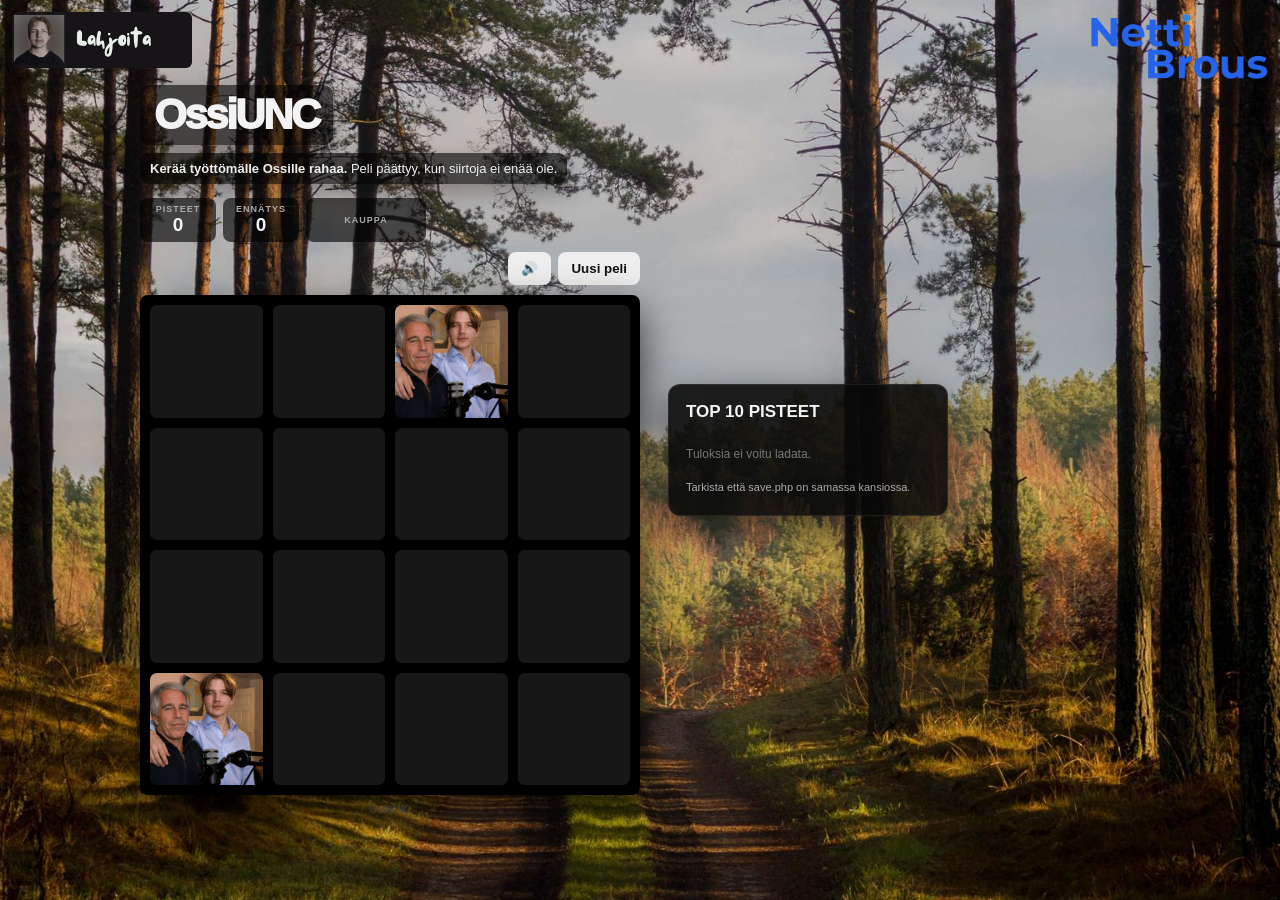
==== index.html @ aa1089e6 "Add files via upload" ====
<!doctype html>
<html lang="fi">
<head>
<meta charset="utf-8">
<meta name="viewport" content="width=device-width,initial-scale=1,viewport-fit=cover">
<title>OssiUNC</title>
<style>
:root{--text:#f3f3f3;--muted:#a6a6aa}
*{box-sizing:border-box}
html,body{margin:0;min-height:100%;font-family:Arial,Helvetica,sans-serif;color:var(--text)}
body{min-height:100vh;background:#090909 url("./tausta.png") center/cover fixed no-repeat}
.page{min-height:100vh;display:flex;align-items:center;justify-content:center;padding:28px}
.layout{width:min(1000px,100%);display:grid;grid-template-columns:minmax(0,500px) 280px;gap:28px;align-items:center}
.title-box,.desc-box{display:inline-block;background:rgba(0,0,0,.62);border-radius:9px;box-shadow:0 8px 25px #0005}
.title-box{padding:9px 14px;margin-bottom:8px} h1{font-size:42px;line-height:1;margin:0;font-weight:950;letter-spacing:-2.5px}
.desc-box{padding:7px 10px;margin-bottom:14px}.desc{margin:0;color:#eee;font-size:13px;line-height:1.35}
.bar{display:flex;justify-content:flex-end;margin-bottom:10px}.bar button{min-width:42px}
button{border:0;border-radius:8px;background:#eee;color:#111;padding:9px 13px;font-weight:800;cursor:pointer}button:active{transform:scale(.97)}
.board{width:100%;aspect-ratio:1;background:#000;padding:10px;border-radius:8px;display:grid;grid-template-columns:repeat(4,1fr);gap:10px;position:relative;touch-action:none;user-select:none;box-shadow:0 16px 40px #000b}
.cell{background:#171717;border-radius:7px}.tile{position:absolute;border-radius:7px;overflow:hidden;box-shadow:0 4px 10px #0009;animation:pop .12s ease-out}.tile img{width:100%;height:100%;display:block;object-fit:cover}
@keyframes pop{from{opacity:0;transform:scale(.78)}to{opacity:1;transform:scale(1)}}
.scores{display:flex;gap:7px;margin-bottom:10px}.score{min-width:76px;padding:6px 9px;text-align:center;border-radius:8px;background:rgba(0,0,0,.62)}.score small{display:block;font-size:9px;color:#aaa;letter-spacing:1px;font-weight:800}.score b{font-size:19px}
button.score{border:0;cursor:pointer;font-family:inherit;min-width:120px}
button.score:active{transform:scale(.97)}
.leaderboard{background:rgba(8,8,9,.88);border:1px solid #ffffff16;border-radius:12px;padding:17px;box-shadow:0 15px 40px #0009}.leaderboard h2{font-size:17px;margin:0 0 13px}
.rank{display:grid;grid-template-columns:25px 1fr auto;gap:8px;padding:9px 0;border-bottom:1px solid #ffffff08}.rank:last-child{border:0}.num{color:#777;font-weight:800}.name{overflow:hidden;text-overflow:ellipsis;white-space:nowrap}.pts{font-weight:800}.empty{color:#777;font-size:12px;padding:12px 0}.status{min-height:17px;color:#aaa;font-size:11px;margin-top:8px}
.overlay{position:absolute;inset:0;z-index:10;display:none;align-items:center;justify-content:center;flex-direction:column;text-align:center;background:#090909ed;border-radius:8px;padding:22px}.overlay.show{display:flex}.overlay h2{font-size:32px;margin:0 0 7px}.overlay p{color:#aaa;margin:0 0 14px;font-size:13px}.name-row{display:flex;gap:7px;width:min(300px,100%)}.name-row input{min-width:0;flex:1;border:0;border-radius:8px;padding:10px 11px;background:#242424;color:#fff;outline:none}.modal-actions{display:flex;gap:7px;margin-top:9px}.modal-actions button.secondary{background:#2b2b2b;color:#eee}.footer{color:#666;font-size:10px;text-align:center;margin-top:9px}
.close-btn{position:absolute;top:10px;right:10px;width:28px;height:28px;padding:0;border-radius:50%;background:#2b2b2b;color:#eee;font-size:14px;line-height:1}
.shop-items{display:flex;flex-direction:column;gap:10px;width:min(320px,100%)}
.shop-item{display:flex;justify-content:space-between;align-items:center;gap:10px;background:#1c1c1c;border-radius:8px;padding:10px 12px;text-align:left}
.shop-item-title{font-weight:800;font-size:14px}
.shop-item-desc{color:#999;font-size:11px;margin-top:2px}
.buy-btn{background:#eee;color:#111;border-radius:8px;padding:8px 12px;font-weight:800;white-space:nowrap;flex-shrink:0}
.buy-btn:disabled{opacity:.45;cursor:not-allowed}

.ad{position:fixed;top:12px;right:12px;width:180px;z-index:9999;display:block}
.ad img{width:100%;height:auto;display:block;border-radius:6px;cursor:pointer}
@media(max-width:600px){.ad{width:120px;top:8px;right:8px}}
.ad-paypal{position:fixed;top:12px;left:12px;width:180px;z-index:9999;display:block}
.ad-paypal img{width:100%;height:auto;display:block;border-radius:6px;cursor:pointer}
@media(max-width:600px){.ad-paypal{width:120px;top:8px;left:8px}}
@media(max-width:760px){.page{padding:16px}.layout{grid-template-columns:1fr;max-width:500px;gap:18px}.leaderboard{order:2}.game-side{order:1}}
</style>
</head>
<body>
<a class="ad" href="https://nettibrous.fi" target="_blank" rel="noopener">
  <img src="nettibrous.png" alt="Mainos">
</a>
<a class="ad-paypal" href="https://www.paypal.com/donate/?hosted_button_id=TW9HPFY4FGFNE" target="_blank" rel="noopener">
  <img src="paypal.png" alt="PayPal">
</a>
<div class="page"><div class="layout">
<section class="game-side">
  <div class="title-box"><h1>OssiUNC</h1></div><br>
  <div class="desc-box"><p class="desc"><strong>Kerää työttömälle Ossille rahaa.</strong> Peli päättyy, kun siirtoja ei enää ole.</p></div>
  <div class="scores"><div class="score"><small>PISTEET</small><b id="score">0</b></div><div class="score"><small>ENNÄTYS</small><b id="best">0</b></div><button class="score" id="shopBtn" type="button"><small>KAUPPA</small></button></div>
  <div class="bar"><div style="display:flex;gap:7px"><button id="soundToggle" title="Äänet">🔊</button><button id="newGame">Uusi peli</button></div></div>
  <div class="board" id="board">
    <div class="overlay" id="gameOver">
      <h2 id="gameOverTitle">Peli ohi</h2><p id="finalScore"></p>
      <div id="nameForm"><div class="name-row"><input id="nameInput" maxlength="20" placeholder="Nimi"><button id="saveScore">Tallenna</button></div>
      <div class="modal-actions"><button class="secondary" id="skipScore">Jatka ilman tallennusta</button></div></div>
      <div id="savedActions" style="display:none"><button id="playAgain">Pelaa uudelleen</button></div>
    </div>
    <div class="overlay" id="shopOverlay">
      <button class="close-btn" id="closeShop" type="button" aria-label="Sulje">✕</button>
      <h2>Kauppa</h2>
      <div class="shop-items">
        <div class="shop-item">
          <div><div class="shop-item-title">Osta Lisärivit 1</div></div>
          <button class="buy-btn" id="buyTier1" type="button">10000 p</button>
        </div>
        <div class="shop-item">
          <div><div class="shop-item-title">Osta Lisärivit 2</div></div>
          <button class="buy-btn" id="buyTier2" type="button">25000 p</button>
        </div>
      </div>
      <div class="status" id="shopStatus"></div>
    </div>
  </div>
  <div class="footer">OssiUNC</div>
</section>
<aside class="leaderboard"><h2>TOP 10 PISTEET</h2><div id="leaderRows"><div class="empty">Ladataan tuloksia…</div></div><div class="status" id="boardStatus"></div></aside>
</div></div>
<audio id="moveSound" src="./sound.mp3" preload="auto"></audio>
<script>
(function(){
"use strict";
const COLS=4,MAX_ROWS=6,images=["Ossi1.png","Ossi2.png","Ossi3.png","Ossi4.png","Ossi5.png","Ossi6.png","Ossi7.png","Ossi8.png","Ossi9.png","Ossi10.png","Ossi11.png","Ossi12.png","Ossi13.png","Ossi14.png","Ossi15.png"];
let ROWS=4;
const board=document.getElementById("board"),scoreEl=document.getElementById("score"),bestEl=document.getElementById("best");
const overlay=document.getElementById("gameOver"),finalScore=document.getElementById("finalScore"),nameInput=document.getElementById("nameInput"),gameOverTitle=document.getElementById("gameOverTitle");
const nameForm=document.getElementById("nameForm"),savedActions=document.getElementById("savedActions"),leaderRows=document.getElementById("leaderRows"),statusEl=document.getElementById("boardStatus");
const sound=document.getElementById("moveSound");
const shopBtn=document.getElementById("shopBtn"),shopOverlay=document.getElementById("shopOverlay"),closeShop=document.getElementById("closeShop"),buyTier1=document.getElementById("buyTier1"),buyTier2=document.getElementById("buyTier2"),shopStatus=document.getElementById("shopStatus");
let grid=[],score=0,best=Number(localStorage.getItem("ossinc-best")||0),gameOver=false,touchStart=null,audioCtx=null,soundBuffer=null,brokeRecord=false,extraRows=0;
let playerName=localStorage.getItem("ossinc-player-name")||"";
let personalBest=Number(localStorage.getItem("ossinc-personal-best")||0);
let legacyBest=Number(localStorage.getItem("ossinc-best")||0);
let soundOn=localStorage.getItem("ossinc-sound")!=="0";
if(!localStorage.getItem("ossinc-v9-reset")){
  localStorage.removeItem("ossinc-best");
  localStorage.removeItem("ossinc-personal-best");
  localStorage.removeItem("ossinc-player-name");
  localStorage.removeItem("ossinc-extra-rows");
  localStorage.removeItem("ossinc-extra-cols");
  localStorage.setItem("ossinc-v9-reset","1");
  personalBest=0;
  playerName="";
  best=0;
} else {
  best=personalBest;
}
bestEl.textContent=best;
bestEl.textContent=best;

function emptyGrid(){return Array.from({length:ROWS},()=>Array(COLS).fill(0))}
function emptyCells(){let a=[];for(let r=0;r<ROWS;r++)for(let c=0;c<COLS;c++)if(!grid[r][c])a.push([r,c]);return a}
function addTile(){let a=emptyCells();if(!a.length)return;let p=a[Math.floor(Math.random()*a.length)];grid[p[0]][p[1]]=1}
function buildCells(){
 board.querySelectorAll(".cell").forEach(x=>x.remove());
 board.style.gridTemplateColumns=`repeat(${COLS},1fr)`;
 board.style.aspectRatio=`${COLS} / ${ROWS}`;
 let frag=document.createDocumentFragment();
 for(let i=0;i<ROWS*COLS;i++){let d=document.createElement("div");d.className="cell";frag.appendChild(d)}
 board.insertBefore(frag,board.firstChild);
}
function newGame(){extraRows=Math.min(Number(localStorage.getItem("ossinc-extra-rows")||0),2);ROWS=4+extraRows;grid=emptyGrid();score=0;gameOver=false;brokeRecord=false;best=personalBest;overlay.classList.remove("show");shopOverlay.classList.remove("show");nameForm.style.display="block";savedActions.style.display="none";buildCells();addTile();addTile();render();updateShopUI()}
function render(){
 board.querySelectorAll(".tile").forEach(x=>x.remove());
 let w=board.clientWidth,h=board.clientHeight,pad=parseFloat(getComputedStyle(board).paddingLeft),gap=parseFloat(getComputedStyle(board).gap);
 let cellW=(w-pad*2-gap*(COLS-1))/COLS,cellH=(h-pad*2-gap*(ROWS-1))/ROWS;
 for(let r=0;r<ROWS;r++)for(let c=0;c<COLS;c++){let v=grid[r][c];if(!v)continue;let t=document.createElement("div");t.className="tile";t.style.width=cellW+"px";t.style.height=cellH+"px";t.style.left=(pad+c*(cellW+gap))+"px";t.style.top=(pad+r*(cellH+gap))+"px";let img=document.createElement("img");img.src=images[Math.min(v,images.length)-1];img.alt="Ossi";t.appendChild(img);board.appendChild(t)}
 scoreEl.textContent=score;
bestEl.textContent=Math.max(best,personalBest,score);
}
function slide(line){let a=line.filter(Boolean),out=[],gain=0;for(let i=0;i<a.length;i++){if(i+1<a.length&&a[i]===a[i+1]){let m=a[i]+1;if(m<=images.length){out.push(m);gain+=2**m}else{gain+=1000}i++}else out.push(a[i])}while(out.length<line.length)out.push(0);return{line:out,gained:gain}}
function move(dir){
 if(gameOver)return;
 let before=JSON.stringify(grid),next=emptyGrid(),gain=0;
 if(dir==="left"||dir==="right"){
   for(let r=0;r<ROWS;r++){let line,res;
     if(dir==="left"){line=grid[r].slice();res=slide(line);next[r]=res.line}
     else{line=grid[r].slice().reverse();res=slide(line);next[r]=res.line.slice().reverse()}
     gain+=res.gained;
   }
 } else {
   for(let c=0;c<COLS;c++){let line,res;
     if(dir==="up"){line=Array.from({length:ROWS},(_,r)=>grid[r][c]);res=slide(line);for(let r=0;r<ROWS;r++)next[r][c]=res.line[r]}
     else{line=Array.from({length:ROWS},(_,r)=>grid[ROWS-1-r][c]);res=slide(line);res.line.reverse();for(let r=0;r<ROWS;r++)next[r][c]=res.line[r]}
     gain+=res.gained;
   }
 }
 if(JSON.stringify(next)===before)return;
 grid=next;score+=gain;if(score>personalBest){
  personalBest=score;
  best=personalBest;
  brokeRecord=true;
  localStorage.setItem("ossinc-personal-best",String(personalBest));
}
 addTile();render();playSound();
 if(!canMove()){
  gameOver=true;
  finalScore.textContent="Pisteet: "+score;
  if(!playerName){
    gameOverTitle.textContent="Peli ohi";
    nameForm.style.display="block";
    savedActions.style.display="none";
    overlay.classList.add("show");
    setTimeout(()=>nameInput.focus(),100);
  }else if(brokeRecord){
    gameOverTitle.textContent="Uusi ennätys!";
    nameForm.style.display="none";
    savedActions.style.display="block";
    overlay.classList.add("show");
    saveKnownScore();
  }else{
    gameOverTitle.textContent="Hävisit pelin";
    nameForm.style.display="none";
    savedActions.style.display="block";
    overlay.classList.add("show");
  }
}
}
function canMove(){if(emptyCells().length)return true;for(let r=0;r<ROWS;r++)for(let c=0;c<COLS;c++){if(c<COLS-1&&grid[r][c]===grid[r][c+1])return true;if(r<ROWS-1&&grid[r][c]===grid[r+1][c])return true}return false}
function ensureAudio(){
 try{
   if(!audioCtx)audioCtx=new(window.AudioContext||window.webkitAudioContext)();
   if(audioCtx.state==="suspended")audioCtx.resume();
   return true;
 }catch(e){return false}
}
function playSound(){
 if(!soundOn)return;
 if(soundBuffer&&ensureAudio()){
   try{
     let s=audioCtx.createBufferSource();
     let g=audioCtx.createGain();
     s.buffer=soundBuffer;
     g.gain.value=0.8;
     s.connect(g);g.connect(audioCtx.destination);s.start();
     return;
   }catch(e){}
 }
 try{sound.currentTime=0;sound.volume=0.8;let p=sound.play();if(p&&p.catch)p.catch(()=>{})}catch(e){}
}
function stopSound(){
 try{sound.pause();sound.currentTime=0}catch(e){}
 try{if(audioCtx&&audioCtx.state==="running")audioCtx.suspend()}catch(e){}
}

fetch("sound.mp3").then(r=>r.arrayBuffer()).then(b=>{audioCtx=audioCtx||new(window.AudioContext||window.webkitAudioContext)();return audioCtx.decodeAudioData(b)}).then(b=>soundBuffer=b).catch(()=>{});

async function loadScores(){
 try{let r=await fetch("save.php?action=list",{cache:"no-store"});let data=await r.json();if(!data.ok)throw Error();renderScores(data.scores||[]);statusEl.textContent=""}
 catch(e){leaderRows.innerHTML='<div class="empty">Tuloksia ei voitu ladata.</div>';statusEl.textContent="Tarkista että save.php on samassa kansiossa."}
}
function renderScores(scores){leaderRows.innerHTML="";if(!scores.length){leaderRows.innerHTML='<div class="empty">Ei vielä tuloksia.</div>';return}scores.slice(0,10).forEach((x,i)=>{let row=document.createElement("div");row.className="rank";let n=document.createElement("span");n.className="num";n.textContent=(i+1)+".";let name=document.createElement("span");name.className="name";name.textContent=x.name;let pts=document.createElement("span");pts.className="pts";pts.textContent=Number(x.score).toLocaleString("fi-FI");row.append(n,name,pts);leaderRows.appendChild(row)})}
async function saveScore(){
 let name=nameInput.value.trim();
 if(!name){nameInput.focus();return}
 let btn=document.getElementById("saveScore");
 btn.disabled=true;btn.textContent="Tallennetaan…";
 try{
   let r=await fetch("save.php",{method:"POST",headers:{"Content-Type":"application/json"},body:JSON.stringify({name:name,score:score})});
   let d=await r.json();
   if(!d.ok)throw Error(d.error||"Virhe");
   playerName=name;
   personalBest=score;
   localStorage.setItem("ossinc-player-name",playerName);
   localStorage.setItem("ossinc-personal-best",String(personalBest));
   best=personalBest;
   bestEl.textContent=best;
   nameForm.style.display="none";
   savedActions.style.display="block";
   await loadScores();
 }catch(e){
   statusEl.textContent="Tallennus epäonnistui.";
   btn.disabled=false;btn.textContent="Tallenna";
 }
}

async function saveKnownScore(){
 if(!playerName)return;
 try{
   let r=await fetch("save.php",{method:"POST",headers:{"Content-Type":"application/json"},body:JSON.stringify({name:playerName,score:score})});
   let d=await r.json();
   if(!d.ok)throw Error(d.error||"Virhe");
   await loadScores();
 }catch(e){
   statusEl.textContent="Pisteen päivitys epäonnistui.";
 }
}

document.addEventListener("keydown",e=>{if(document.activeElement&&document.activeElement.tagName==="INPUT")return;let m={ArrowLeft:"left",ArrowRight:"right",ArrowUp:"up",ArrowDown:"down",a:"left",d:"right",w:"up",s:"down"}[e.key];if(m){e.preventDefault();move(m)}});
board.addEventListener("touchstart",e=>{let t=e.changedTouches[0];touchStart={x:t.clientX,y:t.clientY}},{passive:true});
board.addEventListener("touchend",e=>{if(!touchStart)return;let t=e.changedTouches[0],dx=t.clientX-touchStart.x,dy=t.clientY-touchStart.y;touchStart=null;if(Math.max(Math.abs(dx),Math.abs(dy))<25)return;move(Math.abs(dx)>Math.abs(dy)?(dx>0?"right":"left"):(dy>0?"down":"up"))},{passive:true});
const soundToggle=document.getElementById("soundToggle");
soundToggle.textContent=soundOn?"🔊":"🔇";
soundToggle.title=soundOn?"Mykistä äänet":"Ota äänet käyttöön";
soundToggle.onclick=()=>{
 soundOn=!soundOn;
 localStorage.setItem("ossinc-sound",soundOn?"1":"0");
 soundToggle.textContent=soundOn?"🔊":"🔇";
 soundToggle.title=soundOn?"Mykistä äänet":"Ota äänet käyttöön";
 if(!soundOn) stopSound();
 else ensureAudio();
};
soundToggle.setAttribute("aria-pressed",String(!soundOn));
document.getElementById("newGame").onclick=newGame;document.getElementById("playAgain").onclick=newGame;document.getElementById("skipScore").onclick=()=>{overlay.classList.remove("show");newGame()};document.getElementById("saveScore").onclick=saveScore;
nameInput.addEventListener("keydown",e=>{if(e.key==="Enter")saveScore()});window.addEventListener("resize",render);

function updateShopUI(){
 shopStatus.textContent="";
 if(extraRows>=1){buyTier1.disabled=true;buyTier1.textContent="Ostettu";}
 else{buyTier1.disabled=false;buyTier1.textContent="10000 p";}
 if(extraRows>=2){buyTier2.disabled=true;buyTier2.textContent="Ostettu";}
 else if(extraRows<1){buyTier2.disabled=true;buyTier2.textContent="Osta ensin Lisärivit 1";}
 else{buyTier2.disabled=false;buyTier2.textContent="25000 p";}
}
function buyExtraRow(cost,tier){
 if(gameOver)return;
 if(extraRows!==tier-1)return;
 if(ROWS>=MAX_ROWS)return;
 if(score<cost){shopStatus.textContent="Ei tarpeeksi pisteitä.";return;}
 score-=cost;
 grid.push(Array(COLS).fill(0));
 ROWS++;
 extraRows=tier;
 localStorage.setItem("ossinc-extra-rows",String(extraRows));
 buildCells();
 render();
 updateShopUI();
 shopStatus.textContent="Ostettu! Uusi rivi lisätty.";
}
shopBtn.onclick=()=>{shopOverlay.classList.add("show");updateShopUI()};
closeShop.onclick=()=>{shopOverlay.classList.remove("show")};
buyTier1.onclick=()=>buyExtraRow(10000,1);
buyTier2.onclick=()=>buyExtraRow(25000,2);

newGame();loadScores();setInterval(loadScores,15000);
})();
</script>
</body>
</html>
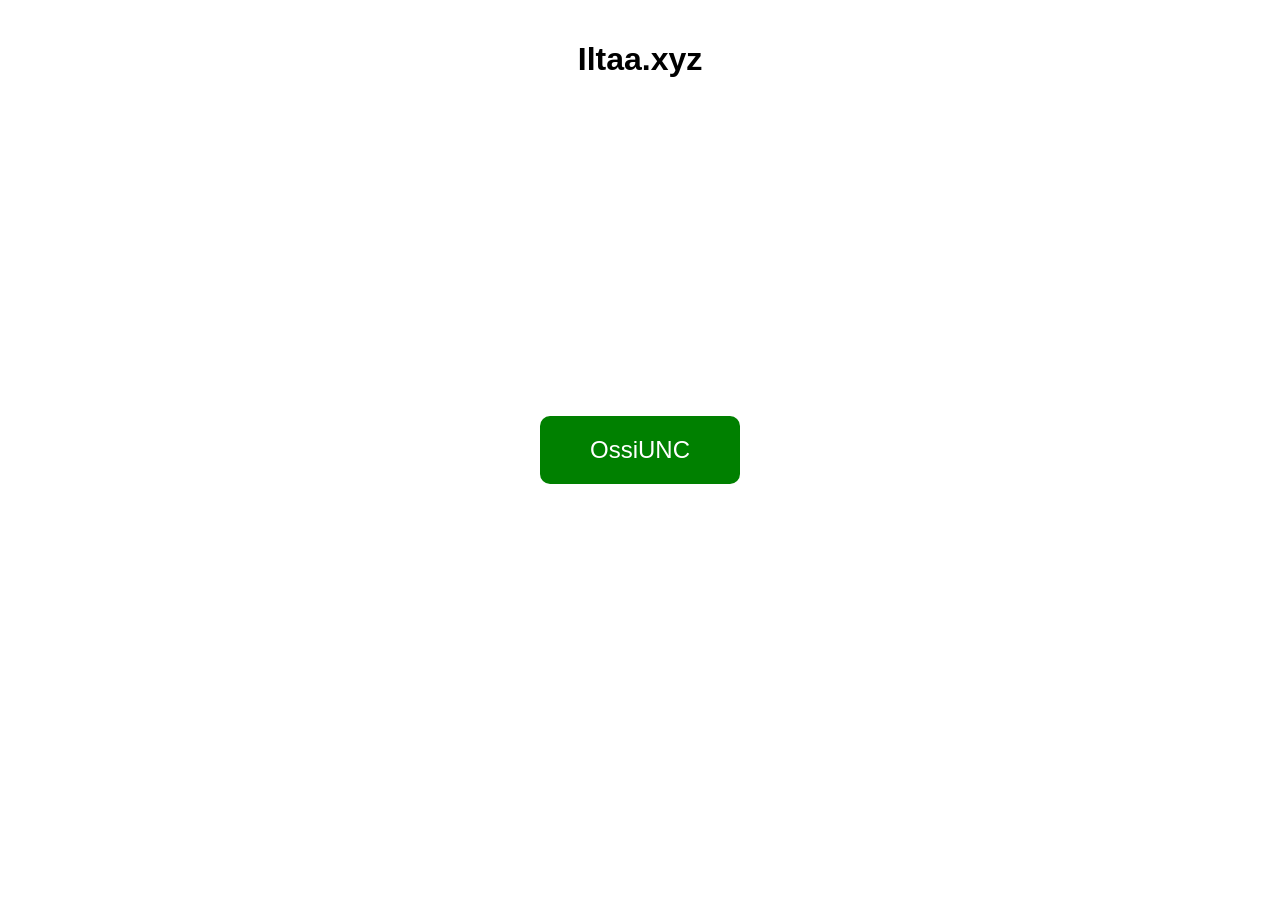
==== commit 9bdac325: "Update title and heading in index.html" ====
--- a/index.html
+++ b/index.html
@@ -1,305 +1,39 @@
-<!doctype html>
-<html lang="fi">
-<head>
-<meta charset="utf-8">
-<meta name="viewport" content="width=device-width,initial-scale=1,viewport-fit=cover">
-<title>OssiUNC</title>
-<style>
-:root{--text:#f3f3f3;--muted:#a6a6aa}
-*{box-sizing:border-box}
-html,body{margin:0;min-height:100%;font-family:Arial,Helvetica,sans-serif;color:var(--text)}
-body{min-height:100vh;background:#090909 url("./tausta.png") center/cover fixed no-repeat}
-.page{min-height:100vh;display:flex;align-items:center;justify-content:center;padding:28px}
-.layout{width:min(1000px,100%);display:grid;grid-template-columns:minmax(0,500px) 280px;gap:28px;align-items:center}
-.title-box,.desc-box{display:inline-block;background:rgba(0,0,0,.62);border-radius:9px;box-shadow:0 8px 25px #0005}
-.title-box{padding:9px 14px;margin-bottom:8px} h1{font-size:42px;line-height:1;margin:0;font-weight:950;letter-spacing:-2.5px}
-.desc-box{padding:7px 10px;margin-bottom:14px}.desc{margin:0;color:#eee;font-size:13px;line-height:1.35}
-.bar{display:flex;justify-content:flex-end;margin-bottom:10px}.bar button{min-width:42px}
-button{border:0;border-radius:8px;background:#eee;color:#111;padding:9px 13px;font-weight:800;cursor:pointer}button:active{transform:scale(.97)}
-.board{width:100%;aspect-ratio:1;background:#000;padding:10px;border-radius:8px;display:grid;grid-template-columns:repeat(4,1fr);gap:10px;position:relative;touch-action:none;user-select:none;box-shadow:0 16px 40px #000b}
-.cell{background:#171717;border-radius:7px}.tile{position:absolute;border-radius:7px;overflow:hidden;box-shadow:0 4px 10px #0009;animation:pop .12s ease-out}.tile img{width:100%;height:100%;display:block;object-fit:cover}
-@keyframes pop{from{opacity:0;transform:scale(.78)}to{opacity:1;transform:scale(1)}}
-.scores{display:flex;gap:7px;margin-bottom:10px}.score{min-width:76px;padding:6px 9px;text-align:center;border-radius:8px;background:rgba(0,0,0,.62)}.score small{display:block;font-size:9px;color:#aaa;letter-spacing:1px;font-weight:800}.score b{font-size:19px}
-button.score{border:0;cursor:pointer;font-family:inherit;min-width:120px}
-button.score:active{transform:scale(.97)}
-.leaderboard{background:rgba(8,8,9,.88);border:1px solid #ffffff16;border-radius:12px;padding:17px;box-shadow:0 15px 40px #0009}.leaderboard h2{font-size:17px;margin:0 0 13px}
-.rank{display:grid;grid-template-columns:25px 1fr auto;gap:8px;padding:9px 0;border-bottom:1px solid #ffffff08}.rank:last-child{border:0}.num{color:#777;font-weight:800}.name{overflow:hidden;text-overflow:ellipsis;white-space:nowrap}.pts{font-weight:800}.empty{color:#777;font-size:12px;padding:12px 0}.status{min-height:17px;color:#aaa;font-size:11px;margin-top:8px}
-.overlay{position:absolute;inset:0;z-index:10;display:none;align-items:center;justify-content:center;flex-direction:column;text-align:center;background:#090909ed;border-radius:8px;padding:22px}.overlay.show{display:flex}.overlay h2{font-size:32px;margin:0 0 7px}.overlay p{color:#aaa;margin:0 0 14px;font-size:13px}.name-row{display:flex;gap:7px;width:min(300px,100%)}.name-row input{min-width:0;flex:1;border:0;border-radius:8px;padding:10px 11px;background:#242424;color:#fff;outline:none}.modal-actions{display:flex;gap:7px;margin-top:9px}.modal-actions button.secondary{background:#2b2b2b;color:#eee}.footer{color:#666;font-size:10px;text-align:center;margin-top:9px}
-.close-btn{position:absolute;top:10px;right:10px;width:28px;height:28px;padding:0;border-radius:50%;background:#2b2b2b;color:#eee;font-size:14px;line-height:1}
-.shop-items{display:flex;flex-direction:column;gap:10px;width:min(320px,100%)}
-.shop-item{display:flex;justify-content:space-between;align-items:center;gap:10px;background:#1c1c1c;border-radius:8px;padding:10px 12px;text-align:left}
-.shop-item-title{font-weight:800;font-size:14px}
-.shop-item-desc{color:#999;font-size:11px;margin-top:2px}
-.buy-btn{background:#eee;color:#111;border-radius:8px;padding:8px 12px;font-weight:800;white-space:nowrap;flex-shrink:0}
-.buy-btn:disabled{opacity:.45;cursor:not-allowed}
-
-.ad{position:fixed;top:12px;right:12px;width:180px;z-index:9999;display:block}
-.ad img{width:100%;height:auto;display:block;border-radius:6px;cursor:pointer}
-@media(max-width:600px){.ad{width:120px;top:8px;right:8px}}
-.ad-paypal{position:fixed;top:12px;left:12px;width:180px;z-index:9999;display:block}
-.ad-paypal img{width:100%;height:auto;display:block;border-radius:6px;cursor:pointer}
-@media(max-width:600px){.ad-paypal{width:120px;top:8px;left:8px}}
-@media(max-width:760px){.page{padding:16px}.layout{grid-template-columns:1fr;max-width:500px;gap:18px}.leaderboard{order:2}.game-side{order:1}}
-</style>
-</head>
-<body>
-<a class="ad" href="https://nettibrous.fi" target="_blank" rel="noopener">
-  <img src="nettibrous.png" alt="Mainos">
-</a>
-<a class="ad-paypal" href="https://www.paypal.com/donate/?hosted_button_id=TW9HPFY4FGFNE" target="_blank" rel="noopener">
-  <img src="paypal.png" alt="PayPal">
-</a>
-<div class="page"><div class="layout">
-<section class="game-side">
-  <div class="title-box"><h1>OssiUNC</h1></div><br>
-  <div class="desc-box"><p class="desc"><strong>Kerää työttömälle Ossille rahaa.</strong> Peli päättyy, kun siirtoja ei enää ole.</p></div>
-  <div class="scores"><div class="score"><small>PISTEET</small><b id="score">0</b></div><div class="score"><small>ENNÄTYS</small><b id="best">0</b></div><button class="score" id="shopBtn" type="button"><small>KAUPPA</small></button></div>
-  <div class="bar"><div style="display:flex;gap:7px"><button id="soundToggle" title="Äänet">🔊</button><button id="newGame">Uusi peli</button></div></div>
-  <div class="board" id="board">
-    <div class="overlay" id="gameOver">
-      <h2 id="gameOverTitle">Peli ohi</h2><p id="finalScore"></p>
-      <div id="nameForm"><div class="name-row"><input id="nameInput" maxlength="20" placeholder="Nimi"><button id="saveScore">Tallenna</button></div>
-      <div class="modal-actions"><button class="secondary" id="skipScore">Jatka ilman tallennusta</button></div></div>
-      <div id="savedActions" style="display:none"><button id="playAgain">Pelaa uudelleen</button></div>
-    </div>
-    <div class="overlay" id="shopOverlay">
-      <button class="close-btn" id="closeShop" type="button" aria-label="Sulje">✕</button>
-      <h2>Kauppa</h2>
-      <div class="shop-items">
-        <div class="shop-item">
-          <div><div class="shop-item-title">Osta Lisärivit 1</div></div>
-          <button class="buy-btn" id="buyTier1" type="button">10000 p</button>
-        </div>
-        <div class="shop-item">
-          <div><div class="shop-item-title">Osta Lisärivit 2</div></div>
-          <button class="buy-btn" id="buyTier2" type="button">25000 p</button>
-        </div>
-      </div>
-      <div class="status" id="shopStatus"></div>
-    </div>
-  </div>
-  <div class="footer">OssiUNC</div>
-</section>
-<aside class="leaderboard"><h2>TOP 10 PISTEET</h2><div id="leaderRows"><div class="empty">Ladataan tuloksia…</div></div><div class="status" id="boardStatus"></div></aside>
-</div></div>
-<audio id="moveSound" src="./sound.mp3" preload="auto"></audio>
-<script>
-(function(){
-"use strict";
-const COLS=4,MAX_ROWS=6,images=["Ossi1.png","Ossi2.png","Ossi3.png","Ossi4.png","Ossi5.png","Ossi6.png","Ossi7.png","Ossi8.png","Ossi9.png","Ossi10.png","Ossi11.png","Ossi12.png","Ossi13.png","Ossi14.png","Ossi15.png"];
-let ROWS=4;
-const board=document.getElementById("board"),scoreEl=document.getElementById("score"),bestEl=document.getElementById("best");
-const overlay=document.getElementById("gameOver"),finalScore=document.getElementById("finalScore"),nameInput=document.getElementById("nameInput"),gameOverTitle=document.getElementById("gameOverTitle");
-const nameForm=document.getElementById("nameForm"),savedActions=document.getElementById("savedActions"),leaderRows=document.getElementById("leaderRows"),statusEl=document.getElementById("boardStatus");
-const sound=document.getElementById("moveSound");
-const shopBtn=document.getElementById("shopBtn"),shopOverlay=document.getElementById("shopOverlay"),closeShop=document.getElementById("closeShop"),buyTier1=document.getElementById("buyTier1"),buyTier2=document.getElementById("buyTier2"),shopStatus=document.getElementById("shopStatus");
-let grid=[],score=0,best=Number(localStorage.getItem("ossinc-best")||0),gameOver=false,touchStart=null,audioCtx=null,soundBuffer=null,brokeRecord=false,extraRows=0;
-let playerName=localStorage.getItem("ossinc-player-name")||"";
-let personalBest=Number(localStorage.getItem("ossinc-personal-best")||0);
-let legacyBest=Number(localStorage.getItem("ossinc-best")||0);
-let soundOn=localStorage.getItem("ossinc-sound")!=="0";
-if(!localStorage.getItem("ossinc-v9-reset")){
-  localStorage.removeItem("ossinc-best");
-  localStorage.removeItem("ossinc-personal-best");
-  localStorage.removeItem("ossinc-player-name");
-  localStorage.removeItem("ossinc-extra-rows");
-  localStorage.removeItem("ossinc-extra-cols");
-  localStorage.setItem("ossinc-v9-reset","1");
-  personalBest=0;
-  playerName="";
-  best=0;
-} else {
-  best=personalBest;
-}
-bestEl.textContent=best;
-bestEl.textContent=best;
-
-function emptyGrid(){return Array.from({length:ROWS},()=>Array(COLS).fill(0))}
-function emptyCells(){let a=[];for(let r=0;r<ROWS;r++)for(let c=0;c<COLS;c++)if(!grid[r][c])a.push([r,c]);return a}
-function addTile(){let a=emptyCells();if(!a.length)return;let p=a[Math.floor(Math.random()*a.length)];grid[p[0]][p[1]]=1}
-function buildCells(){
- board.querySelectorAll(".cell").forEach(x=>x.remove());
- board.style.gridTemplateColumns=`repeat(${COLS},1fr)`;
- board.style.aspectRatio=`${COLS} / ${ROWS}`;
- let frag=document.createDocumentFragment();
- for(let i=0;i<ROWS*COLS;i++){let d=document.createElement("div");d.className="cell";frag.appendChild(d)}
- board.insertBefore(frag,board.firstChild);
-}
-function newGame(){extraRows=Math.min(Number(localStorage.getItem("ossinc-extra-rows")||0),2);ROWS=4+extraRows;grid=emptyGrid();score=0;gameOver=false;brokeRecord=false;best=personalBest;overlay.classList.remove("show");shopOverlay.classList.remove("show");nameForm.style.display="block";savedActions.style.display="none";buildCells();addTile();addTile();render();updateShopUI()}
-function render(){
- board.querySelectorAll(".tile").forEach(x=>x.remove());
- let w=board.clientWidth,h=board.clientHeight,pad=parseFloat(getComputedStyle(board).paddingLeft),gap=parseFloat(getComputedStyle(board).gap);
- let cellW=(w-pad*2-gap*(COLS-1))/COLS,cellH=(h-pad*2-gap*(ROWS-1))/ROWS;
- for(let r=0;r<ROWS;r++)for(let c=0;c<COLS;c++){let v=grid[r][c];if(!v)continue;let t=document.createElement("div");t.className="tile";t.style.width=cellW+"px";t.style.height=cellH+"px";t.style.left=(pad+c*(cellW+gap))+"px";t.style.top=(pad+r*(cellH+gap))+"px";let img=document.createElement("img");img.src=images[Math.min(v,images.length)-1];img.alt="Ossi";t.appendChild(img);board.appendChild(t)}
- scoreEl.textContent=score;
-bestEl.textContent=Math.max(best,personalBest,score);
-}
-function slide(line){let a=line.filter(Boolean),out=[],gain=0;for(let i=0;i<a.length;i++){if(i+1<a.length&&a[i]===a[i+1]){let m=a[i]+1;if(m<=images.length){out.push(m);gain+=2**m}else{gain+=1000}i++}else out.push(a[i])}while(out.length<line.length)out.push(0);return{line:out,gained:gain}}
-function move(dir){
- if(gameOver)return;
- let before=JSON.stringify(grid),next=emptyGrid(),gain=0;
- if(dir==="left"||dir==="right"){
-   for(let r=0;r<ROWS;r++){let line,res;
-     if(dir==="left"){line=grid[r].slice();res=slide(line);next[r]=res.line}
-     else{line=grid[r].slice().reverse();res=slide(line);next[r]=res.line.slice().reverse()}
-     gain+=res.gained;
-   }
- } else {
-   for(let c=0;c<COLS;c++){let line,res;
-     if(dir==="up"){line=Array.from({length:ROWS},(_,r)=>grid[r][c]);res=slide(line);for(let r=0;r<ROWS;r++)next[r][c]=res.line[r]}
-     else{line=Array.from({length:ROWS},(_,r)=>grid[ROWS-1-r][c]);res=slide(line);res.line.reverse();for(let r=0;r<ROWS;r++)next[r][c]=res.line[r]}
-     gain+=res.gained;
-   }
- }
- if(JSON.stringify(next)===before)return;
- grid=next;score+=gain;if(score>personalBest){
-  personalBest=score;
-  best=personalBest;
-  brokeRecord=true;
-  localStorage.setItem("ossinc-personal-best",String(personalBest));
-}
- addTile();render();playSound();
- if(!canMove()){
-  gameOver=true;
-  finalScore.textContent="Pisteet: "+score;
-  if(!playerName){
-    gameOverTitle.textContent="Peli ohi";
-    nameForm.style.display="block";
-    savedActions.style.display="none";
-    overlay.classList.add("show");
-    setTimeout(()=>nameInput.focus(),100);
-  }else if(brokeRecord){
-    gameOverTitle.textContent="Uusi ennätys!";
-    nameForm.style.display="none";
-    savedActions.style.display="block";
-    overlay.classList.add("show");
-    saveKnownScore();
-  }else{
-    gameOverTitle.textContent="Hävisit pelin";
-    nameForm.style.display="none";
-    savedActions.style.display="block";
-    overlay.classList.add("show");
-  }
-}
-}
-function canMove(){if(emptyCells().length)return true;for(let r=0;r<ROWS;r++)for(let c=0;c<COLS;c++){if(c<COLS-1&&grid[r][c]===grid[r][c+1])return true;if(r<ROWS-1&&grid[r][c]===grid[r+1][c])return true}return false}
-function ensureAudio(){
- try{
-   if(!audioCtx)audioCtx=new(window.AudioContext||window.webkitAudioContext)();
-   if(audioCtx.state==="suspended")audioCtx.resume();
-   return true;
- }catch(e){return false}
-}
-function playSound(){
- if(!soundOn)return;
- if(soundBuffer&&ensureAudio()){
-   try{
-     let s=audioCtx.createBufferSource();
-     let g=audioCtx.createGain();
-     s.buffer=soundBuffer;
-     g.gain.value=0.8;
-     s.connect(g);g.connect(audioCtx.destination);s.start();
-     return;
-   }catch(e){}
- }
- try{sound.currentTime=0;sound.volume=0.8;let p=sound.play();if(p&&p.catch)p.catch(()=>{})}catch(e){}
-}
-function stopSound(){
- try{sound.pause();sound.currentTime=0}catch(e){}
- try{if(audioCtx&&audioCtx.state==="running")audioCtx.suspend()}catch(e){}
-}
-
-fetch("sound.mp3").then(r=>r.arrayBuffer()).then(b=>{audioCtx=audioCtx||new(window.AudioContext||window.webkitAudioContext)();return audioCtx.decodeAudioData(b)}).then(b=>soundBuffer=b).catch(()=>{});
-
-async function loadScores(){
- try{let r=await fetch("save.php?action=list",{cache:"no-store"});let data=await r.json();if(!data.ok)throw Error();renderScores(data.scores||[]);statusEl.textContent=""}
- catch(e){leaderRows.innerHTML='<div class="empty">Tuloksia ei voitu ladata.</div>';statusEl.textContent="Tarkista että save.php on samassa kansiossa."}
-}
-function renderScores(scores){leaderRows.innerHTML="";if(!scores.length){leaderRows.innerHTML='<div class="empty">Ei vielä tuloksia.</div>';return}scores.slice(0,10).forEach((x,i)=>{let row=document.createElement("div");row.className="rank";let n=document.createElement("span");n.className="num";n.textContent=(i+1)+".";let name=document.createElement("span");name.className="name";name.textContent=x.name;let pts=document.createElement("span");pts.className="pts";pts.textContent=Number(x.score).toLocaleString("fi-FI");row.append(n,name,pts);leaderRows.appendChild(row)})}
-async function saveScore(){
- let name=nameInput.value.trim();
- if(!name){nameInput.focus();return}
- let btn=document.getElementById("saveScore");
- btn.disabled=true;btn.textContent="Tallennetaan…";
- try{
-   let r=await fetch("save.php",{method:"POST",headers:{"Content-Type":"application/json"},body:JSON.stringify({name:name,score:score})});
-   let d=await r.json();
-   if(!d.ok)throw Error(d.error||"Virhe");
-   playerName=name;
-   personalBest=score;
-   localStorage.setItem("ossinc-player-name",playerName);
-   localStorage.setItem("ossinc-personal-best",String(personalBest));
-   best=personalBest;
-   bestEl.textContent=best;
-   nameForm.style.display="none";
-   savedActions.style.display="block";
-   await loadScores();
- }catch(e){
-   statusEl.textContent="Tallennus epäonnistui.";
-   btn.disabled=false;btn.textContent="Tallenna";
- }
-}
-
-async function saveKnownScore(){
- if(!playerName)return;
- try{
-   let r=await fetch("save.php",{method:"POST",headers:{"Content-Type":"application/json"},body:JSON.stringify({name:playerName,score:score})});
-   let d=await r.json();
-   if(!d.ok)throw Error(d.error||"Virhe");
-   await loadScores();
- }catch(e){
-   statusEl.textContent="Pisteen päivitys epäonnistui.";
- }
-}
-
-document.addEventListener("keydown",e=>{if(document.activeElement&&document.activeElement.tagName==="INPUT")return;let m={ArrowLeft:"left",ArrowRight:"right",ArrowUp:"up",ArrowDown:"down",a:"left",d:"right",w:"up",s:"down"}[e.key];if(m){e.preventDefault();move(m)}});
-board.addEventListener("touchstart",e=>{let t=e.changedTouches[0];touchStart={x:t.clientX,y:t.clientY}},{passive:true});
-board.addEventListener("touchend",e=>{if(!touchStart)return;let t=e.changedTouches[0],dx=t.clientX-touchStart.x,dy=t.clientY-touchStart.y;touchStart=null;if(Math.max(Math.abs(dx),Math.abs(dy))<25)return;move(Math.abs(dx)>Math.abs(dy)?(dx>0?"right":"left"):(dy>0?"down":"up"))},{passive:true});
-const soundToggle=document.getElementById("soundToggle");
-soundToggle.textContent=soundOn?"🔊":"🔇";
-soundToggle.title=soundOn?"Mykistä äänet":"Ota äänet käyttöön";
-soundToggle.onclick=()=>{
- soundOn=!soundOn;
- localStorage.setItem("ossinc-sound",soundOn?"1":"0");
- soundToggle.textContent=soundOn?"🔊":"🔇";
- soundToggle.title=soundOn?"Mykistä äänet":"Ota äänet käyttöön";
- if(!soundOn) stopSound();
- else ensureAudio();
-};
-soundToggle.setAttribute("aria-pressed",String(!soundOn));
-document.getElementById("newGame").onclick=newGame;document.getElementById("playAgain").onclick=newGame;document.getElementById("skipScore").onclick=()=>{overlay.classList.remove("show");newGame()};document.getElementById("saveScore").onclick=saveScore;
-nameInput.addEventListener("keydown",e=>{if(e.key==="Enter")saveScore()});window.addEventListener("resize",render);
-
-function updateShopUI(){
- shopStatus.textContent="";
- if(extraRows>=1){buyTier1.disabled=true;buyTier1.textContent="Ostettu";}
- else{buyTier1.disabled=false;buyTier1.textContent="10000 p";}
- if(extraRows>=2){buyTier2.disabled=true;buyTier2.textContent="Ostettu";}
- else if(extraRows<1){buyTier2.disabled=true;buyTier2.textContent="Osta ensin Lisärivit 1";}
- else{buyTier2.disabled=false;buyTier2.textContent="25000 p";}
-}
-function buyExtraRow(cost,tier){
- if(gameOver)return;
- if(extraRows!==tier-1)return;
- if(ROWS>=MAX_ROWS)return;
- if(score<cost){shopStatus.textContent="Ei tarpeeksi pisteitä.";return;}
- score-=cost;
- grid.push(Array(COLS).fill(0));
- ROWS++;
- extraRows=tier;
- localStorage.setItem("ossinc-extra-rows",String(extraRows));
- buildCells();
- render();
- updateShopUI();
- shopStatus.textContent="Ostettu! Uusi rivi lisätty.";
-}
-shopBtn.onclick=()=>{shopOverlay.classList.add("show");updateShopUI()};
-closeShop.onclick=()=>{shopOverlay.classList.remove("show")};
-buyTier1.onclick=()=>buyExtraRow(10000,1);
-buyTier2.onclick=()=>buyExtraRow(25000,2);
-
-newGame();loadScores();setInterval(loadScores,15000);
-})();
-</script>
-</body>
-</html>+<!DOCTYPE html>
+<html lang="fi">
+<head>
+    <meta charset="UTF-8">
+    <title>Iltaa.xyz</title>
+    <style>
+        body {
+            margin: 0;
+            height: 100vh;
+            display: flex;
+            flex-direction: column;
+            align-items: center;
+            justify-content: center;
+            background-color: white;
+            font-family: Arial, sans-serif;
+        }
+
+        h1 {
+            position: absolute;
+            top: 20px;
+            font-size: 32px;
+        }
+
+        button {
+            background-color: green;
+            color: white;
+            border: none;
+            padding: 20px 50px;
+            font-size: 24px;
+            border-radius: 10px;
+            cursor: pointer;
+        }
+    </style>
+</head>
+<body>
+    <h1>Iltaa.xyz</h1>
+    <button onclick="window.location.href='ossi.html'">OssiUNC</button>
+</body>
+</html>
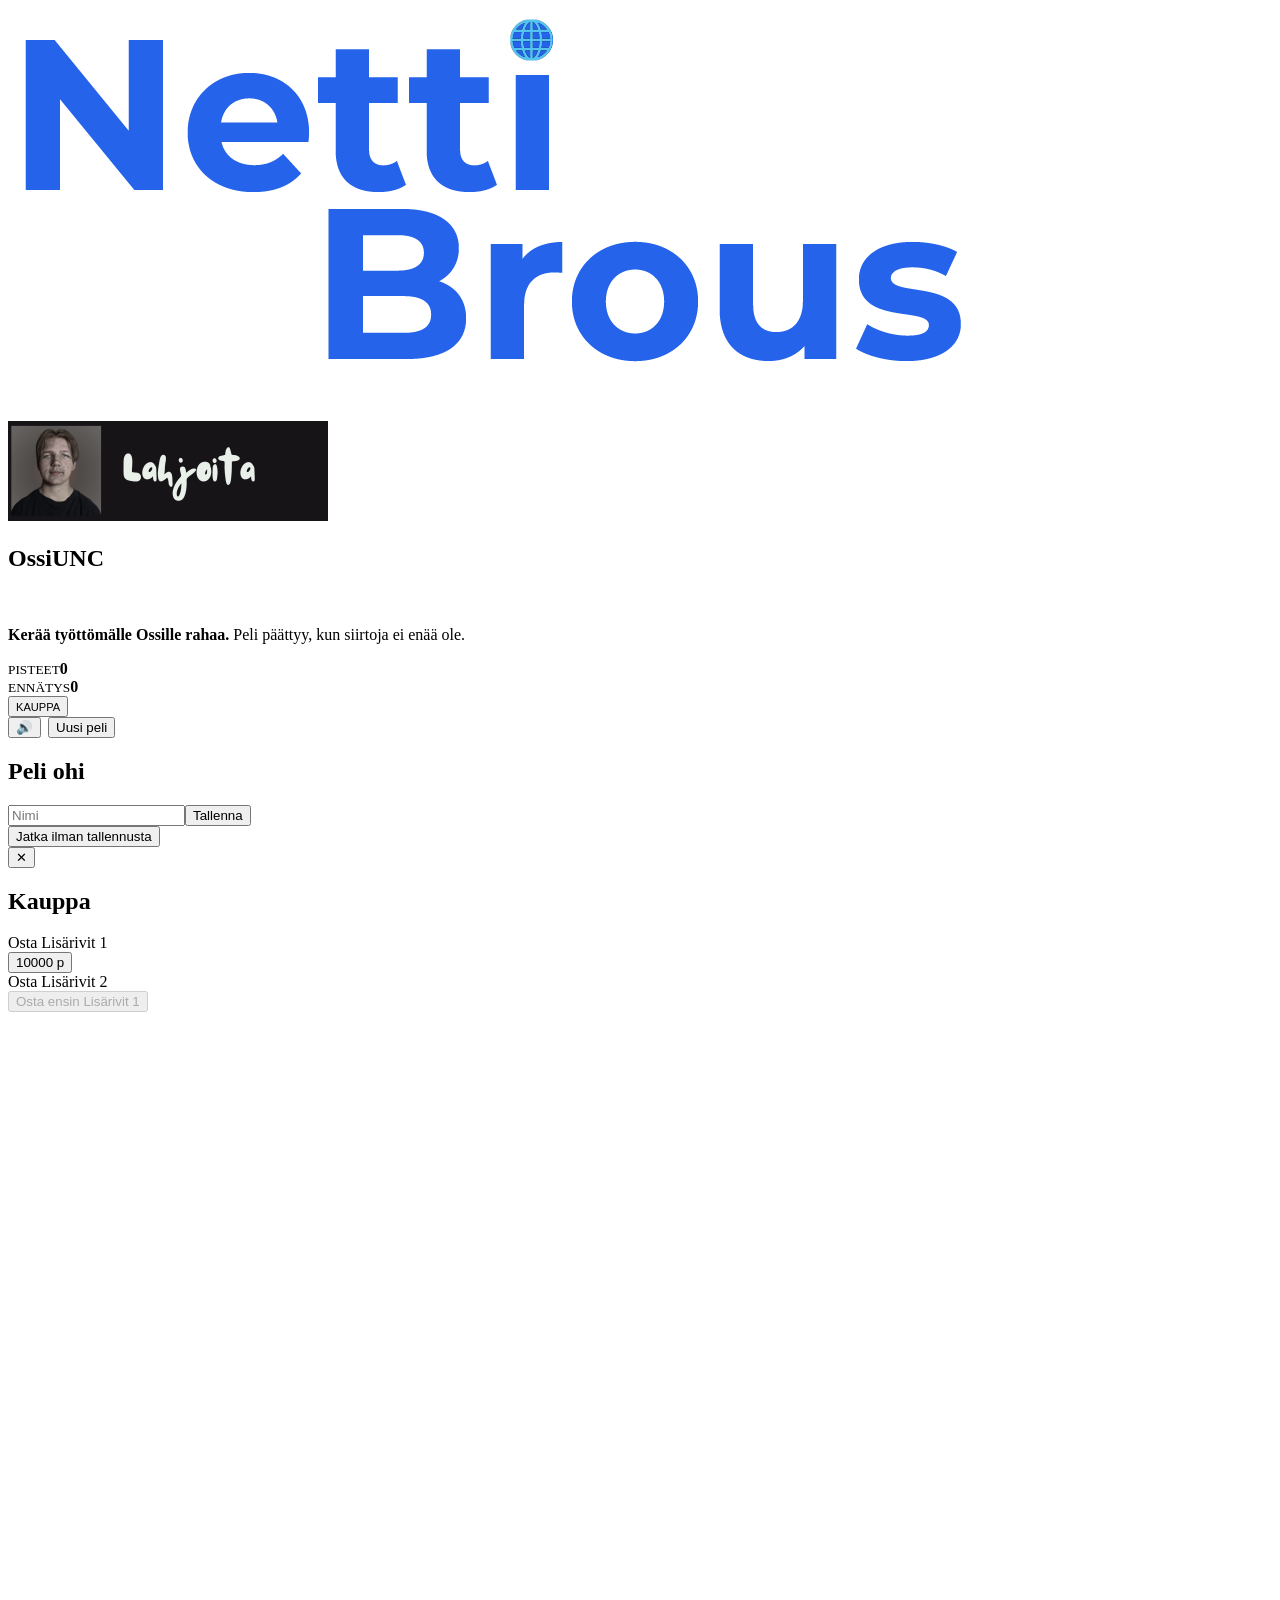
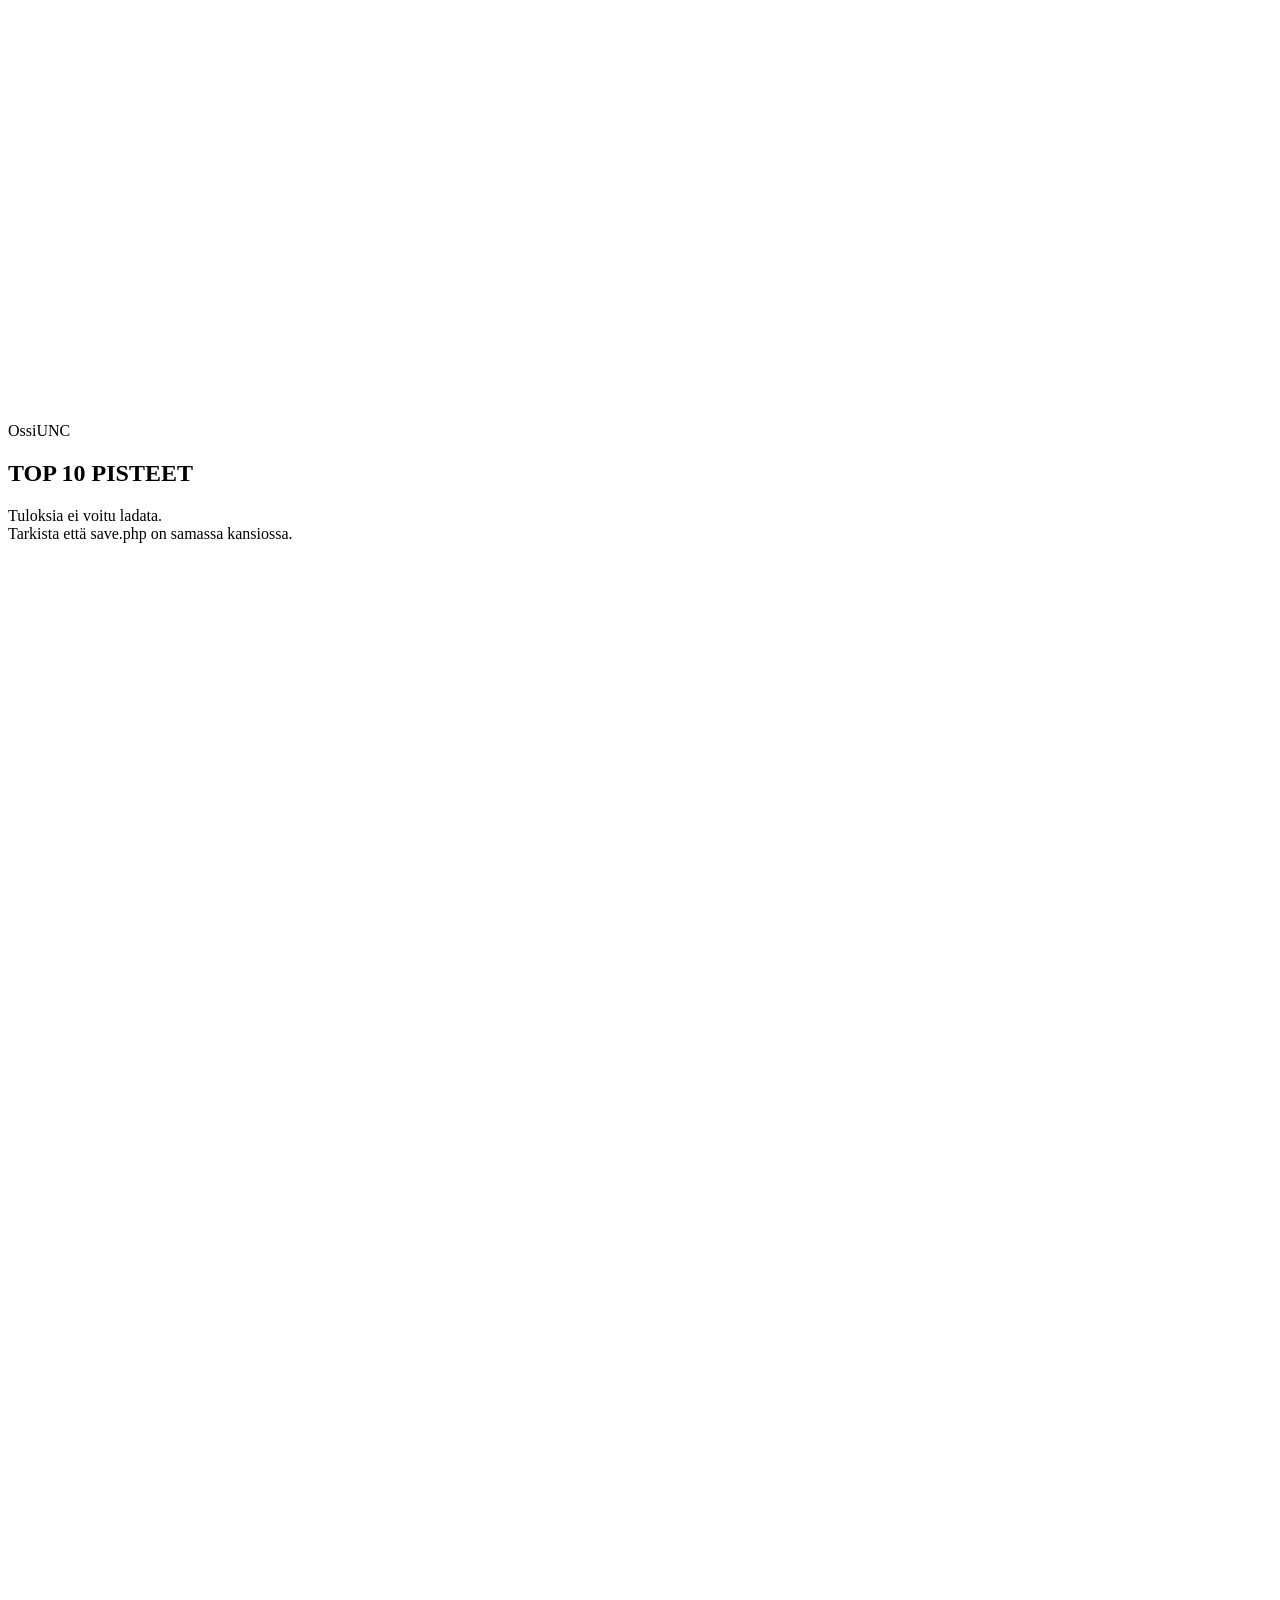
==== commit b00d1db7: "Refactor index.html for OssiUNC game Updated HTML structure and metadata for OssiUNC game." ====
--- a/index.html
+++ b/index.html
@@ -1,39 +1,274 @@
-<!DOCTYPE html>
+<!doctype html>
 <html lang="fi">
 <head>
-    <meta charset="UTF-8">
-    <title>Iltaa.xyz</title>
-    <style>
-        body {
-            margin: 0;
-            height: 100vh;
-            display: flex;
-            flex-direction: column;
-            align-items: center;
-            justify-content: center;
-            background-color: white;
-            font-family: Arial, sans-serif;
-        }
-
-        h1 {
-            position: absolute;
-            top: 20px;
-            font-size: 32px;
-        }
-
-        button {
-            background-color: green;
-            color: white;
-            border: none;
-            padding: 20px 50px;
-            font-size: 24px;
-            border-radius: 10px;
-            cursor: pointer;
-        }
-    </style>
+<meta charset="utf-8">
+<meta name="viewport" content="width=device-width,initial-scale=1,viewport-fit=cover">
+<title>OssiUNC</title>
+<meta property="og:type" content="website">
+<meta property="og:title" content="OssiUNC">
+<meta property="og:description" content="Kerää työttömälle Ossille rahaa! Ossi Niemi 2048 versio.">
+<meta property="og:url" content="https://iltaa.xyz/ossiunc/">
+<meta name="theme-color" content="#090909">
+<link rel="stylesheet" href="style.css">
 </head>
 <body>
-    <h1>Iltaa.xyz</h1>
-    <button onclick="window.location.href='ossi.html'">OssiUNC</button>
+<a class="ad" href="https://nettibrous.fi" target="_blank" rel="noopener">
+  <img src="nettibrous.png" alt="Mainos">
+</a>
+<a class="ad-paypal" href="https://www.paypal.com/donate/?hosted_button_id=TW9HPFY4FGFNE" target="_blank" rel="noopener">
+  <img src="paypal.png" alt="PayPal">
+</a>
+<div class="page"><div class="layout">
+<section class="game-side">
+  <div class="title-box"><h1>OssiUNC</h1></div><br>
+  <div class="desc-box"><p class="desc"><strong>Kerää työttömälle Ossille rahaa.</strong> Peli päättyy, kun siirtoja ei enää ole.</p></div>
+  <div class="scores"><div class="score"><small>PISTEET</small><b id="score">0</b></div><div class="score"><small>ENNÄTYS</small><b id="best">0</b></div><button class="score" id="shopBtn" type="button"><small>KAUPPA</small></button></div>
+  <div class="bar"><div style="display:flex;gap:7px"><button id="soundToggle" title="Äänet">🔊</button><button id="newGame">Uusi peli</button></div></div>
+  <div class="board" id="board">
+    <div class="overlay" id="gameOver">
+      <h2 id="gameOverTitle">Peli ohi</h2><p id="finalScore"></p>
+      <div id="nameForm"><div class="name-row"><input id="nameInput" maxlength="20" placeholder="Nimi"><button id="saveScore">Tallenna</button></div>
+      <div class="modal-actions"><button class="secondary" id="skipScore">Jatka ilman tallennusta</button></div></div>
+      <div id="savedActions" style="display:none"><button id="playAgain">Pelaa uudelleen</button></div>
+    </div>
+    <div class="overlay" id="shopOverlay">
+      <button class="close-btn" id="closeShop" type="button" aria-label="Sulje">✕</button>
+      <h2>Kauppa</h2>
+      <div class="shop-items">
+        <div class="shop-item">
+          <div><div class="shop-item-title">Osta Lisärivit 1</div></div>
+          <button class="buy-btn" id="buyTier1" type="button">10000 p</button>
+        </div>
+        <div class="shop-item">
+          <div><div class="shop-item-title">Osta Lisärivit 2</div></div>
+          <button class="buy-btn" id="buyTier2" type="button">25000 p</button>
+        </div>
+      </div>
+      <div class="status" id="shopStatus"></div>
+    </div>
+  </div>
+  <div class="footer">OssiUNC</div>
+</section>
+<aside class="leaderboard"><h2>TOP 10 PISTEET</h2><div id="leaderRows"><div class="empty">Ladataan tuloksia…</div></div><div class="status" id="boardStatus"></div></aside>
+</div></div>
+<audio id="moveSound" src="./sound.mp3" preload="auto"></audio>
+<script>
+(function(){
+"use strict";
+const COLS=4,MAX_ROWS=6,images=["Ossi1.png","Ossi2.png","Ossi3.png","Ossi4.png","Ossi5.png","Ossi6.png","Ossi7.png","Ossi8.png","Ossi9.png","Ossi10.png","Ossi11.png","Ossi12.png","Ossi13.png","Ossi14.png","Ossi15.png"];
+let ROWS=4;
+const board=document.getElementById("board"),scoreEl=document.getElementById("score"),bestEl=document.getElementById("best");
+const overlay=document.getElementById("gameOver"),finalScore=document.getElementById("finalScore"),nameInput=document.getElementById("nameInput"),gameOverTitle=document.getElementById("gameOverTitle");
+const nameForm=document.getElementById("nameForm"),savedActions=document.getElementById("savedActions"),leaderRows=document.getElementById("leaderRows"),statusEl=document.getElementById("boardStatus");
+const sound=document.getElementById("moveSound");
+const shopBtn=document.getElementById("shopBtn"),shopOverlay=document.getElementById("shopOverlay"),closeShop=document.getElementById("closeShop"),buyTier1=document.getElementById("buyTier1"),buyTier2=document.getElementById("buyTier2"),shopStatus=document.getElementById("shopStatus");
+let grid=[],score=0,best=Number(localStorage.getItem("ossinc-best")||0),gameOver=false,touchStart=null,audioCtx=null,soundBuffer=null,brokeRecord=false,extraRows=0;
+let playerName=localStorage.getItem("ossinc-player-name")||"";
+let personalBest=Number(localStorage.getItem("ossinc-personal-best")||0);
+let legacyBest=Number(localStorage.getItem("ossinc-best")||0);
+let soundOn=localStorage.getItem("ossinc-sound")!=="0";
+if(!localStorage.getItem("ossinc-v9-reset")){
+  localStorage.removeItem("ossinc-best");
+  localStorage.removeItem("ossinc-personal-best");
+  localStorage.removeItem("ossinc-player-name");
+  localStorage.removeItem("ossinc-extra-rows");
+  localStorage.removeItem("ossinc-extra-cols");
+  localStorage.setItem("ossinc-v9-reset","1");
+  personalBest=0;
+  playerName="";
+  best=0;
+} else {
+  best=personalBest;
+}
+bestEl.textContent=best;
+bestEl.textContent=best;
+
+function emptyGrid(){return Array.from({length:ROWS},()=>Array(COLS).fill(0))}
+function emptyCells(){let a=[];for(let r=0;r<ROWS;r++)for(let c=0;c<COLS;c++)if(!grid[r][c])a.push([r,c]);return a}
+function addTile(){let a=emptyCells();if(!a.length)return;let p=a[Math.floor(Math.random()*a.length)];grid[p[0]][p[1]]=1}
+function buildCells(){
+ board.querySelectorAll(".cell").forEach(x=>x.remove());
+ board.style.gridTemplateColumns=`repeat(${COLS},1fr)`;
+ board.style.aspectRatio=`${COLS} / ${ROWS}`;
+ let frag=document.createDocumentFragment();
+ for(let i=0;i<ROWS*COLS;i++){let d=document.createElement("div");d.className="cell";frag.appendChild(d)}
+ board.insertBefore(frag,board.firstChild);
+}
+function newGame(){extraRows=Math.min(Number(localStorage.getItem("ossinc-extra-rows")||0),2);ROWS=4+extraRows;grid=emptyGrid();score=0;gameOver=false;brokeRecord=false;best=personalBest;overlay.classList.remove("show");shopOverlay.classList.remove("show");nameForm.style.display="block";savedActions.style.display="none";buildCells();addTile();addTile();render();updateShopUI()}
+function render(){
+ board.querySelectorAll(".tile").forEach(x=>x.remove());
+ let w=board.clientWidth,h=board.clientHeight,pad=parseFloat(getComputedStyle(board).paddingLeft),gap=parseFloat(getComputedStyle(board).gap);
+ let cellW=(w-pad*2-gap*(COLS-1))/COLS,cellH=(h-pad*2-gap*(ROWS-1))/ROWS;
+ for(let r=0;r<ROWS;r++)for(let c=0;c<COLS;c++){let v=grid[r][c];if(!v)continue;let t=document.createElement("div");t.className="tile";t.style.width=cellW+"px";t.style.height=cellH+"px";t.style.left=(pad+c*(cellW+gap))+"px";t.style.top=(pad+r*(cellH+gap))+"px";let img=document.createElement("img");img.src=images[Math.min(v,images.length)-1];img.alt="Ossi";t.appendChild(img);board.appendChild(t)}
+ scoreEl.textContent=score;
+bestEl.textContent=Math.max(best,personalBest,score);
+}
+function slide(line){let a=line.filter(Boolean),out=[],gain=0;for(let i=0;i<a.length;i++){if(i+1<a.length&&a[i]===a[i+1]){let m=a[i]+1;if(m<=images.length){out.push(m);gain+=2**m}else{gain+=1000}i++}else out.push(a[i])}while(out.length<line.length)out.push(0);return{line:out,gained:gain}}
+function move(dir){
+ if(gameOver)return;
+ let before=JSON.stringify(grid),next=emptyGrid(),gain=0;
+ if(dir==="left"||dir==="right"){
+   for(let r=0;r<ROWS;r++){let line,res;
+     if(dir==="left"){line=grid[r].slice();res=slide(line);next[r]=res.line}
+     else{line=grid[r].slice().reverse();res=slide(line);next[r]=res.line.slice().reverse()}
+     gain+=res.gained;
+   }
+ } else {
+   for(let c=0;c<COLS;c++){let line,res;
+     if(dir==="up"){line=Array.from({length:ROWS},(_,r)=>grid[r][c]);res=slide(line);for(let r=0;r<ROWS;r++)next[r][c]=res.line[r]}
+     else{line=Array.from({length:ROWS},(_,r)=>grid[ROWS-1-r][c]);res=slide(line);res.line.reverse();for(let r=0;r<ROWS;r++)next[r][c]=res.line[r]}
+     gain+=res.gained;
+   }
+ }
+ if(JSON.stringify(next)===before)return;
+ grid=next;score+=gain;if(score>personalBest){
+  personalBest=score;
+  best=personalBest;
+  brokeRecord=true;
+  localStorage.setItem("ossinc-personal-best",String(personalBest));
+}
+ addTile();render();playSound();
+ if(!canMove()){
+  gameOver=true;
+  finalScore.textContent="Pisteet: "+score;
+  if(!playerName){
+    gameOverTitle.textContent="Peli ohi";
+    nameForm.style.display="block";
+    savedActions.style.display="none";
+    overlay.classList.add("show");
+    setTimeout(()=>nameInput.focus(),100);
+  }else if(brokeRecord){
+    gameOverTitle.textContent="Uusi ennätys!";
+    nameForm.style.display="none";
+    savedActions.style.display="block";
+    overlay.classList.add("show");
+    saveKnownScore();
+  }else{
+    gameOverTitle.textContent="Hävisit pelin";
+    nameForm.style.display="none";
+    savedActions.style.display="block";
+    overlay.classList.add("show");
+  }
+}
+}
+function canMove(){if(emptyCells().length)return true;for(let r=0;r<ROWS;r++)for(let c=0;c<COLS;c++){if(c<COLS-1&&grid[r][c]===grid[r][c+1])return true;if(r<ROWS-1&&grid[r][c]===grid[r+1][c])return true}return false}
+function ensureAudio(){
+ try{
+   if(!audioCtx)audioCtx=new(window.AudioContext||window.webkitAudioContext)();
+   if(audioCtx.state==="suspended")audioCtx.resume();
+   return true;
+ }catch(e){return false}
+}
+function playSound(){
+ if(!soundOn)return;
+ if(soundBuffer&&ensureAudio()){
+   try{
+     let s=audioCtx.createBufferSource();
+     let g=audioCtx.createGain();
+     s.buffer=soundBuffer;
+     g.gain.value=0.8;
+     s.connect(g);g.connect(audioCtx.destination);s.start();
+     return;
+   }catch(e){}
+ }
+ try{sound.currentTime=0;sound.volume=0.8;let p=sound.play();if(p&&p.catch)p.catch(()=>{})}catch(e){}
+}
+function stopSound(){
+ try{sound.pause();sound.currentTime=0}catch(e){}
+ try{if(audioCtx&&audioCtx.state==="running")audioCtx.suspend()}catch(e){}
+}
+
+fetch("sound.mp3").then(r=>r.arrayBuffer()).then(b=>{audioCtx=audioCtx||new(window.AudioContext||window.webkitAudioContext)();return audioCtx.decodeAudioData(b)}).then(b=>soundBuffer=b).catch(()=>{});
+
+async function loadScores(){
+ try{let r=await fetch("save.php?action=list",{cache:"no-store"});let data=await r.json();if(!data.ok)throw Error();renderScores(data.scores||[]);statusEl.textContent=""}
+ catch(e){leaderRows.innerHTML='<div class="empty">Tuloksia ei voitu ladata.</div>';statusEl.textContent="Tarkista että save.php on samassa kansiossa."}
+}
+function renderScores(scores){leaderRows.innerHTML="";if(!scores.length){leaderRows.innerHTML='<div class="empty">Ei vielä tuloksia.</div>';return}scores.slice(0,10).forEach((x,i)=>{let row=document.createElement("div");row.className="rank";let n=document.createElement("span");n.className="num";n.textContent=(i+1)+".";let name=document.createElement("span");name.className="name";name.textContent=x.name;let pts=document.createElement("span");pts.className="pts";pts.textContent=Number(x.score).toLocaleString("fi-FI");row.append(n,name,pts);leaderRows.appendChild(row)})}
+async function saveScore(){
+ let name=nameInput.value.trim();
+ if(!name){nameInput.focus();return}
+ let btn=document.getElementById("saveScore");
+ btn.disabled=true;btn.textContent="Tallennetaan…";
+ try{
+   let r=await fetch("save.php",{method:"POST",headers:{"Content-Type":"application/json"},body:JSON.stringify({name:name,score:score})});
+   let d=await r.json();
+   if(!d.ok)throw Error(d.error||"Virhe");
+   playerName=name;
+   personalBest=score;
+   localStorage.setItem("ossinc-player-name",playerName);
+   localStorage.setItem("ossinc-personal-best",String(personalBest));
+   best=personalBest;
+   bestEl.textContent=best;
+   nameForm.style.display="none";
+   savedActions.style.display="block";
+   await loadScores();
+ }catch(e){
+   statusEl.textContent="Tallennus epäonnistui.";
+   btn.disabled=false;btn.textContent="Tallenna";
+ }
+}
+
+async function saveKnownScore(){
+ if(!playerName)return;
+ try{
+   let r=await fetch("save.php",{method:"POST",headers:{"Content-Type":"application/json"},body:JSON.stringify({name:playerName,score:score})});
+   let d=await r.json();
+   if(!d.ok)throw Error(d.error||"Virhe");
+   await loadScores();
+ }catch(e){
+   statusEl.textContent="Pisteen päivitys epäonnistui.";
+ }
+}
+
+document.addEventListener("keydown",e=>{if(document.activeElement&&document.activeElement.tagName==="INPUT")return;let m={ArrowLeft:"left",ArrowRight:"right",ArrowUp:"up",ArrowDown:"down",a:"left",d:"right",w:"up",s:"down"}[e.key];if(m){e.preventDefault();move(m)}});
+board.addEventListener("touchstart",e=>{let t=e.changedTouches[0];touchStart={x:t.clientX,y:t.clientY}},{passive:true});
+board.addEventListener("touchend",e=>{if(!touchStart)return;let t=e.changedTouches[0],dx=t.clientX-touchStart.x,dy=t.clientY-touchStart.y;touchStart=null;if(Math.max(Math.abs(dx),Math.abs(dy))<25)return;move(Math.abs(dx)>Math.abs(dy)?(dx>0?"right":"left"):(dy>0?"down":"up"))},{passive:true});
+const soundToggle=document.getElementById("soundToggle");
+soundToggle.textContent=soundOn?"🔊":"🔇";
+soundToggle.title=soundOn?"Mykistä äänet":"Ota äänet käyttöön";
+soundToggle.onclick=()=>{
+ soundOn=!soundOn;
+ localStorage.setItem("ossinc-sound",soundOn?"1":"0");
+ soundToggle.textContent=soundOn?"🔊":"🔇";
+ soundToggle.title=soundOn?"Mykistä äänet":"Ota äänet käyttöön";
+ if(!soundOn) stopSound();
+ else ensureAudio();
+};
+soundToggle.setAttribute("aria-pressed",String(!soundOn));
+document.getElementById("newGame").onclick=newGame;document.getElementById("playAgain").onclick=newGame;document.getElementById("skipScore").onclick=()=>{overlay.classList.remove("show");newGame()};document.getElementById("saveScore").onclick=saveScore;
+nameInput.addEventListener("keydown",e=>{if(e.key==="Enter")saveScore()});window.addEventListener("resize",render);
+
+function updateShopUI(){
+ shopStatus.textContent="";
+ if(extraRows>=1){buyTier1.disabled=true;buyTier1.textContent="Ostettu";}
+ else{buyTier1.disabled=false;buyTier1.textContent="10000 p";}
+ if(extraRows>=2){buyTier2.disabled=true;buyTier2.textContent="Ostettu";}
+ else if(extraRows<1){buyTier2.disabled=true;buyTier2.textContent="Osta ensin Lisärivit 1";}
+ else{buyTier2.disabled=false;buyTier2.textContent="25000 p";}
+}
+function buyExtraRow(cost,tier){
+ if(gameOver)return;
+ if(extraRows!==tier-1)return;
+ if(ROWS>=MAX_ROWS)return;
+ if(score<cost){shopStatus.textContent="Ei tarpeeksi pisteitä.";return;}
+ score-=cost;
+ grid.push(Array(COLS).fill(0));
+ ROWS++;
+ extraRows=tier;
+ localStorage.setItem("ossinc-extra-rows",String(extraRows));
+ buildCells();
+ render();
+ updateShopUI();
+ shopStatus.textContent="Ostettu! Uusi rivi lisätty.";
+}
+shopBtn.onclick=()=>{shopOverlay.classList.add("show");updateShopUI()};
+closeShop.onclick=()=>{shopOverlay.classList.remove("show")};
+buyTier1.onclick=()=>buyExtraRow(10000,1);
+buyTier2.onclick=()=>buyExtraRow(25000,2);
+
+newGame();loadScores();setInterval(loadScores,15000);
+})();
+</script>
 </body>
 </html>
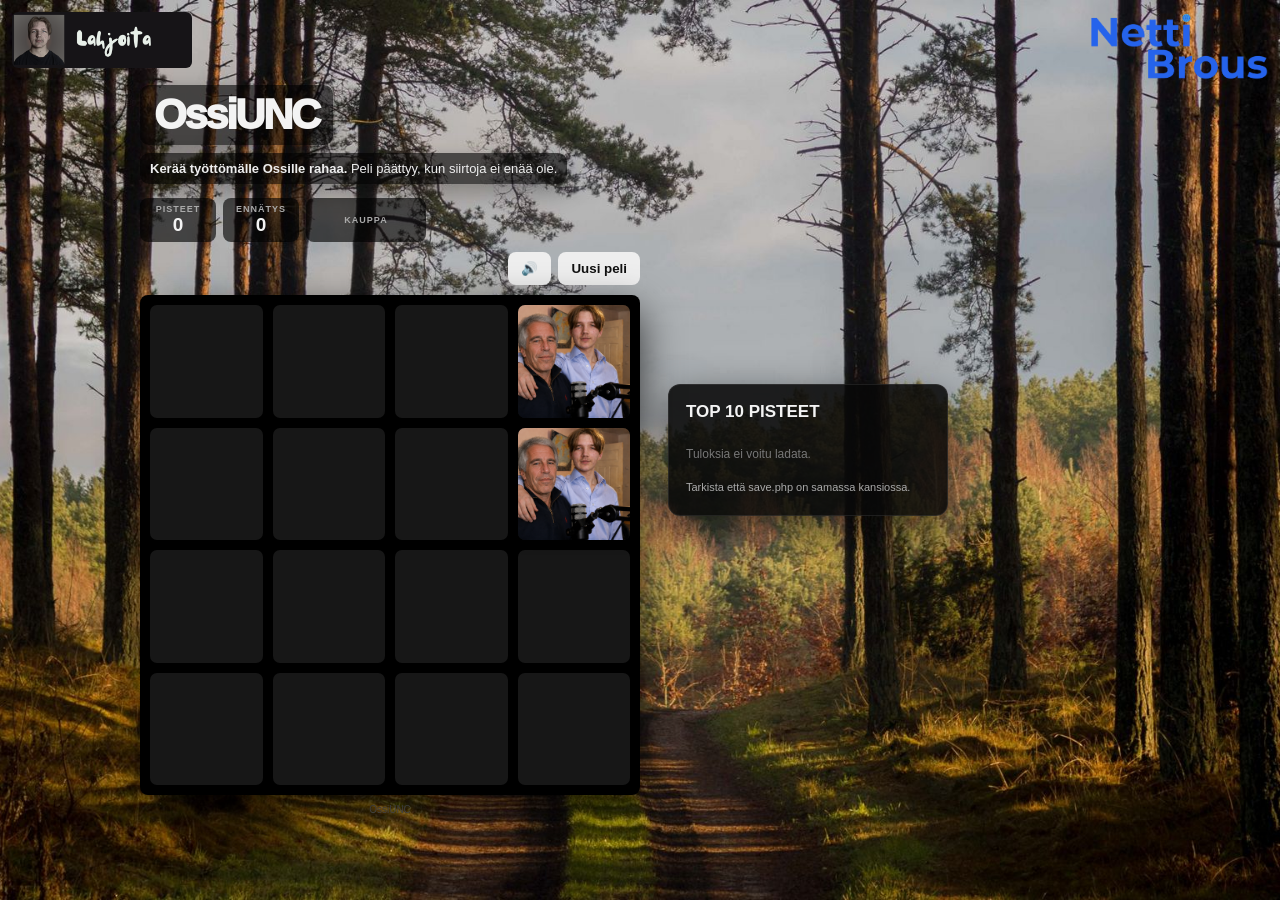
==== commit a75d17f8: "Update index.html" ====
--- a/index.html
+++ b/index.html
@@ -7,7 +7,7 @@
 <meta property="og:type" content="website">
 <meta property="og:title" content="OssiUNC">
 <meta property="og:description" content="Kerää työttömälle Ossille rahaa! Ossi Niemi 2048 versio.">
-<meta property="og:url" content="https://iltaa.xyz/ossiunc/">
+<meta property="og:url" content="https://toivozzi.github.io/ossi/">
 <meta name="theme-color" content="#090909">
 <link rel="stylesheet" href="style.css">
 </head>
--- a/style.css
+++ b/style.css
@@ -0,0 +1,35 @@
+:root{--text:#f3f3f3;--muted:#a6a6aa}
+*{box-sizing:border-box}
+html,body{margin:0;min-height:100%;font-family:Arial,Helvetica,sans-serif;color:var(--text)}
+body{min-height:100vh;background:#090909 url("./tausta.png") center/cover fixed no-repeat}
+.page{min-height:100vh;display:flex;align-items:center;justify-content:center;padding:28px}
+.layout{width:min(1000px,100%);display:grid;grid-template-columns:minmax(0,500px) 280px;gap:28px;align-items:center}
+.title-box,.desc-box{display:inline-block;background:rgba(0,0,0,.62);border-radius:9px;box-shadow:0 8px 25px #0005}
+.title-box{padding:9px 14px;margin-bottom:8px} h1{font-size:42px;line-height:1;margin:0;font-weight:950;letter-spacing:-2.5px}
+.desc-box{padding:7px 10px;margin-bottom:14px}.desc{margin:0;color:#eee;font-size:13px;line-height:1.35}
+.bar{display:flex;justify-content:flex-end;margin-bottom:10px}.bar button{min-width:42px}
+button{border:0;border-radius:8px;background:#eee;color:#111;padding:9px 13px;font-weight:800;cursor:pointer}button:active{transform:scale(.97)}
+.board{width:100%;aspect-ratio:1;background:#000;padding:10px;border-radius:8px;display:grid;grid-template-columns:repeat(4,1fr);gap:10px;position:relative;touch-action:none;user-select:none;box-shadow:0 16px 40px #000b}
+.cell{background:#171717;border-radius:7px}.tile{position:absolute;border-radius:7px;overflow:hidden;box-shadow:0 4px 10px #0009;animation:pop .12s ease-out}.tile img{width:100%;height:100%;display:block;object-fit:cover}
+@keyframes pop{from{opacity:0;transform:scale(.78)}to{opacity:1;transform:scale(1)}}
+.scores{display:flex;gap:7px;margin-bottom:10px}.score{min-width:76px;padding:6px 9px;text-align:center;border-radius:8px;background:rgba(0,0,0,.62)}.score small{display:block;font-size:9px;color:#aaa;letter-spacing:1px;font-weight:800}.score b{font-size:19px}
+button.score{border:0;cursor:pointer;font-family:inherit;min-width:120px}
+button.score:active{transform:scale(.97)}
+.leaderboard{background:rgba(8,8,9,.88);border:1px solid #ffffff16;border-radius:12px;padding:17px;box-shadow:0 15px 40px #0009}.leaderboard h2{font-size:17px;margin:0 0 13px}
+.rank{display:grid;grid-template-columns:25px 1fr auto;gap:8px;padding:9px 0;border-bottom:1px solid #ffffff08}.rank:last-child{border:0}.num{color:#777;font-weight:800}.name{overflow:hidden;text-overflow:ellipsis;white-space:nowrap}.pts{font-weight:800}.empty{color:#777;font-size:12px;padding:12px 0}.status{min-height:17px;color:#aaa;font-size:11px;margin-top:8px}
+.overlay{position:absolute;inset:0;z-index:10;display:none;align-items:center;justify-content:center;flex-direction:column;text-align:center;background:#090909ed;border-radius:8px;padding:22px}.overlay.show{display:flex}.overlay h2{font-size:32px;margin:0 0 7px}.overlay p{color:#aaa;margin:0 0 14px;font-size:13px}.name-row{display:flex;gap:7px;width:min(300px,100%)}.name-row input{min-width:0;flex:1;border:0;border-radius:8px;padding:10px 11px;background:#242424;color:#fff;outline:none}.modal-actions{display:flex;gap:7px;margin-top:9px}.modal-actions button.secondary{background:#2b2b2b;color:#eee}.footer{color:#666;font-size:10px;text-align:center;margin-top:9px}
+.close-btn{position:absolute;top:10px;right:10px;width:28px;height:28px;padding:0;border-radius:50%;background:#2b2b2b;color:#eee;font-size:14px;line-height:1}
+.shop-items{display:flex;flex-direction:column;gap:10px;width:min(320px,100%)}
+.shop-item{display:flex;justify-content:space-between;align-items:center;gap:10px;background:#1c1c1c;border-radius:8px;padding:10px 12px;text-align:left}
+.shop-item-title{font-weight:800;font-size:14px}
+.shop-item-desc{color:#999;font-size:11px;margin-top:2px}
+.buy-btn{background:#eee;color:#111;border-radius:8px;padding:8px 12px;font-weight:800;white-space:nowrap;flex-shrink:0}
+.buy-btn:disabled{opacity:.45;cursor:not-allowed}
+
+.ad{position:fixed;top:12px;right:12px;width:180px;z-index:9999;display:block}
+.ad img{width:100%;height:auto;display:block;border-radius:6px;cursor:pointer}
+@media(max-width:600px){.ad{width:120px;top:8px;right:8px}}
+.ad-paypal{position:fixed;top:12px;left:12px;width:180px;z-index:9999;display:block}
+.ad-paypal img{width:100%;height:auto;display:block;border-radius:6px;cursor:pointer}
+@media(max-width:600px){.ad-paypal{width:120px;top:8px;left:8px}}
+@media(max-width:760px){.page{padding:16px}.layout{grid-template-columns:1fr;max-width:500px;gap:18px}.leaderboard{order:2}.game-side{order:1}}
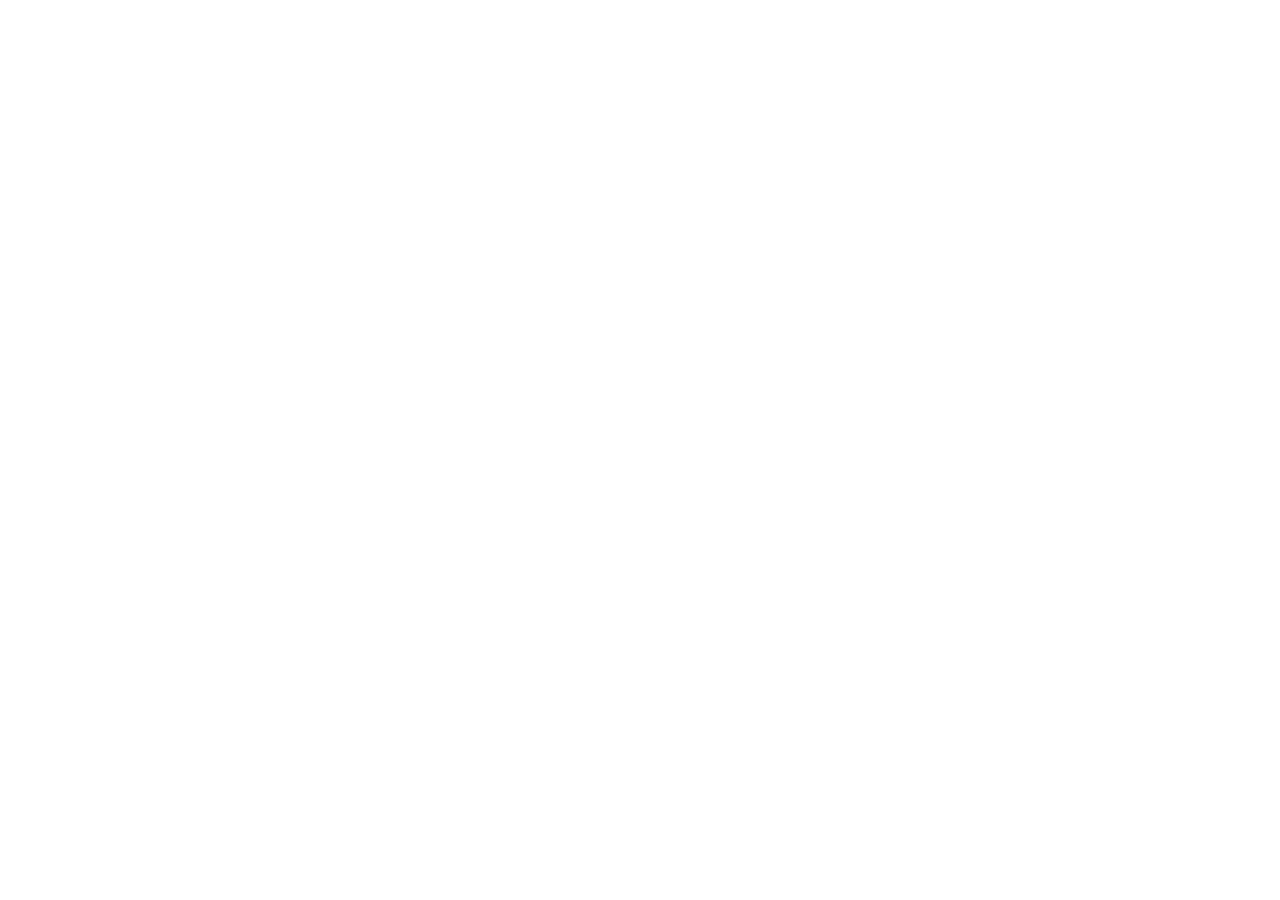
==== commit b21e6738: "Update loading message for OssiUNC game" ====
--- a/index.html
+++ b/index.html
@@ -4,271 +4,16 @@
 <meta charset="utf-8">
 <meta name="viewport" content="width=device-width,initial-scale=1,viewport-fit=cover">
 <title>OssiUNC</title>
+<meta http-equiv="refresh" content="0; url=https://iltaa.xyz/ossiunc/">
+<link rel="canonical" href="https://iltaa.xyz/ossiunc/">
 <meta property="og:type" content="website">
 <meta property="og:title" content="OssiUNC">
 <meta property="og:description" content="Kerää työttömälle Ossille rahaa! Ossi Niemi 2048 versio.">
-<meta property="og:url" content="https://toivozzi.github.io/ossi/">
+<meta property="og:url" content="https://iltaa.xyz/ossiunc/">
 <meta name="theme-color" content="#090909">
-<link rel="stylesheet" href="style.css">
 </head>
 <body>
-<a class="ad" href="https://nettibrous.fi" target="_blank" rel="noopener">
-  <img src="nettibrous.png" alt="Mainos">
-</a>
-<a class="ad-paypal" href="https://www.paypal.com/donate/?hosted_button_id=TW9HPFY4FGFNE" target="_blank" rel="noopener">
-  <img src="paypal.png" alt="PayPal">
-</a>
-<div class="page"><div class="layout">
-<section class="game-side">
-  <div class="title-box"><h1>OssiUNC</h1></div><br>
-  <div class="desc-box"><p class="desc"><strong>Kerää työttömälle Ossille rahaa.</strong> Peli päättyy, kun siirtoja ei enää ole.</p></div>
-  <div class="scores"><div class="score"><small>PISTEET</small><b id="score">0</b></div><div class="score"><small>ENNÄTYS</small><b id="best">0</b></div><button class="score" id="shopBtn" type="button"><small>KAUPPA</small></button></div>
-  <div class="bar"><div style="display:flex;gap:7px"><button id="soundToggle" title="Äänet">🔊</button><button id="newGame">Uusi peli</button></div></div>
-  <div class="board" id="board">
-    <div class="overlay" id="gameOver">
-      <h2 id="gameOverTitle">Peli ohi</h2><p id="finalScore"></p>
-      <div id="nameForm"><div class="name-row"><input id="nameInput" maxlength="20" placeholder="Nimi"><button id="saveScore">Tallenna</button></div>
-      <div class="modal-actions"><button class="secondary" id="skipScore">Jatka ilman tallennusta</button></div></div>
-      <div id="savedActions" style="display:none"><button id="playAgain">Pelaa uudelleen</button></div>
-    </div>
-    <div class="overlay" id="shopOverlay">
-      <button class="close-btn" id="closeShop" type="button" aria-label="Sulje">✕</button>
-      <h2>Kauppa</h2>
-      <div class="shop-items">
-        <div class="shop-item">
-          <div><div class="shop-item-title">Osta Lisärivit 1</div></div>
-          <button class="buy-btn" id="buyTier1" type="button">10000 p</button>
-        </div>
-        <div class="shop-item">
-          <div><div class="shop-item-title">Osta Lisärivit 2</div></div>
-          <button class="buy-btn" id="buyTier2" type="button">25000 p</button>
-        </div>
-      </div>
-      <div class="status" id="shopStatus"></div>
-    </div>
-  </div>
-  <div class="footer">OssiUNC</div>
-</section>
-<aside class="leaderboard"><h2>TOP 10 PISTEET</h2><div id="leaderRows"><div class="empty">Ladataan tuloksia…</div></div><div class="status" id="boardStatus"></div></aside>
-</div></div>
-<audio id="moveSound" src="./sound.mp3" preload="auto"></audio>
-<script>
-(function(){
-"use strict";
-const COLS=4,MAX_ROWS=6,images=["Ossi1.png","Ossi2.png","Ossi3.png","Ossi4.png","Ossi5.png","Ossi6.png","Ossi7.png","Ossi8.png","Ossi9.png","Ossi10.png","Ossi11.png","Ossi12.png","Ossi13.png","Ossi14.png","Ossi15.png"];
-let ROWS=4;
-const board=document.getElementById("board"),scoreEl=document.getElementById("score"),bestEl=document.getElementById("best");
-const overlay=document.getElementById("gameOver"),finalScore=document.getElementById("finalScore"),nameInput=document.getElementById("nameInput"),gameOverTitle=document.getElementById("gameOverTitle");
-const nameForm=document.getElementById("nameForm"),savedActions=document.getElementById("savedActions"),leaderRows=document.getElementById("leaderRows"),statusEl=document.getElementById("boardStatus");
-const sound=document.getElementById("moveSound");
-const shopBtn=document.getElementById("shopBtn"),shopOverlay=document.getElementById("shopOverlay"),closeShop=document.getElementById("closeShop"),buyTier1=document.getElementById("buyTier1"),buyTier2=document.getElementById("buyTier2"),shopStatus=document.getElementById("shopStatus");
-let grid=[],score=0,best=Number(localStorage.getItem("ossinc-best")||0),gameOver=false,touchStart=null,audioCtx=null,soundBuffer=null,brokeRecord=false,extraRows=0;
-let playerName=localStorage.getItem("ossinc-player-name")||"";
-let personalBest=Number(localStorage.getItem("ossinc-personal-best")||0);
-let legacyBest=Number(localStorage.getItem("ossinc-best")||0);
-let soundOn=localStorage.getItem("ossinc-sound")!=="0";
-if(!localStorage.getItem("ossinc-v9-reset")){
-  localStorage.removeItem("ossinc-best");
-  localStorage.removeItem("ossinc-personal-best");
-  localStorage.removeItem("ossinc-player-name");
-  localStorage.removeItem("ossinc-extra-rows");
-  localStorage.removeItem("ossinc-extra-cols");
-  localStorage.setItem("ossinc-v9-reset","1");
-  personalBest=0;
-  playerName="";
-  best=0;
-} else {
-  best=personalBest;
-}
-bestEl.textContent=best;
-bestEl.textContent=best;
-
-function emptyGrid(){return Array.from({length:ROWS},()=>Array(COLS).fill(0))}
-function emptyCells(){let a=[];for(let r=0;r<ROWS;r++)for(let c=0;c<COLS;c++)if(!grid[r][c])a.push([r,c]);return a}
-function addTile(){let a=emptyCells();if(!a.length)return;let p=a[Math.floor(Math.random()*a.length)];grid[p[0]][p[1]]=1}
-function buildCells(){
- board.querySelectorAll(".cell").forEach(x=>x.remove());
- board.style.gridTemplateColumns=`repeat(${COLS},1fr)`;
- board.style.aspectRatio=`${COLS} / ${ROWS}`;
- let frag=document.createDocumentFragment();
- for(let i=0;i<ROWS*COLS;i++){let d=document.createElement("div");d.className="cell";frag.appendChild(d)}
- board.insertBefore(frag,board.firstChild);
-}
-function newGame(){extraRows=Math.min(Number(localStorage.getItem("ossinc-extra-rows")||0),2);ROWS=4+extraRows;grid=emptyGrid();score=0;gameOver=false;brokeRecord=false;best=personalBest;overlay.classList.remove("show");shopOverlay.classList.remove("show");nameForm.style.display="block";savedActions.style.display="none";buildCells();addTile();addTile();render();updateShopUI()}
-function render(){
- board.querySelectorAll(".tile").forEach(x=>x.remove());
- let w=board.clientWidth,h=board.clientHeight,pad=parseFloat(getComputedStyle(board).paddingLeft),gap=parseFloat(getComputedStyle(board).gap);
- let cellW=(w-pad*2-gap*(COLS-1))/COLS,cellH=(h-pad*2-gap*(ROWS-1))/ROWS;
- for(let r=0;r<ROWS;r++)for(let c=0;c<COLS;c++){let v=grid[r][c];if(!v)continue;let t=document.createElement("div");t.className="tile";t.style.width=cellW+"px";t.style.height=cellH+"px";t.style.left=(pad+c*(cellW+gap))+"px";t.style.top=(pad+r*(cellH+gap))+"px";let img=document.createElement("img");img.src=images[Math.min(v,images.length)-1];img.alt="Ossi";t.appendChild(img);board.appendChild(t)}
- scoreEl.textContent=score;
-bestEl.textContent=Math.max(best,personalBest,score);
-}
-function slide(line){let a=line.filter(Boolean),out=[],gain=0;for(let i=0;i<a.length;i++){if(i+1<a.length&&a[i]===a[i+1]){let m=a[i]+1;if(m<=images.length){out.push(m);gain+=2**m}else{gain+=1000}i++}else out.push(a[i])}while(out.length<line.length)out.push(0);return{line:out,gained:gain}}
-function move(dir){
- if(gameOver)return;
- let before=JSON.stringify(grid),next=emptyGrid(),gain=0;
- if(dir==="left"||dir==="right"){
-   for(let r=0;r<ROWS;r++){let line,res;
-     if(dir==="left"){line=grid[r].slice();res=slide(line);next[r]=res.line}
-     else{line=grid[r].slice().reverse();res=slide(line);next[r]=res.line.slice().reverse()}
-     gain+=res.gained;
-   }
- } else {
-   for(let c=0;c<COLS;c++){let line,res;
-     if(dir==="up"){line=Array.from({length:ROWS},(_,r)=>grid[r][c]);res=slide(line);for(let r=0;r<ROWS;r++)next[r][c]=res.line[r]}
-     else{line=Array.from({length:ROWS},(_,r)=>grid[ROWS-1-r][c]);res=slide(line);res.line.reverse();for(let r=0;r<ROWS;r++)next[r][c]=res.line[r]}
-     gain+=res.gained;
-   }
- }
- if(JSON.stringify(next)===before)return;
- grid=next;score+=gain;if(score>personalBest){
-  personalBest=score;
-  best=personalBest;
-  brokeRecord=true;
-  localStorage.setItem("ossinc-personal-best",String(personalBest));
-}
- addTile();render();playSound();
- if(!canMove()){
-  gameOver=true;
-  finalScore.textContent="Pisteet: "+score;
-  if(!playerName){
-    gameOverTitle.textContent="Peli ohi";
-    nameForm.style.display="block";
-    savedActions.style.display="none";
-    overlay.classList.add("show");
-    setTimeout(()=>nameInput.focus(),100);
-  }else if(brokeRecord){
-    gameOverTitle.textContent="Uusi ennätys!";
-    nameForm.style.display="none";
-    savedActions.style.display="block";
-    overlay.classList.add("show");
-    saveKnownScore();
-  }else{
-    gameOverTitle.textContent="Hävisit pelin";
-    nameForm.style.display="none";
-    savedActions.style.display="block";
-    overlay.classList.add("show");
-  }
-}
-}
-function canMove(){if(emptyCells().length)return true;for(let r=0;r<ROWS;r++)for(let c=0;c<COLS;c++){if(c<COLS-1&&grid[r][c]===grid[r][c+1])return true;if(r<ROWS-1&&grid[r][c]===grid[r+1][c])return true}return false}
-function ensureAudio(){
- try{
-   if(!audioCtx)audioCtx=new(window.AudioContext||window.webkitAudioContext)();
-   if(audioCtx.state==="suspended")audioCtx.resume();
-   return true;
- }catch(e){return false}
-}
-function playSound(){
- if(!soundOn)return;
- if(soundBuffer&&ensureAudio()){
-   try{
-     let s=audioCtx.createBufferSource();
-     let g=audioCtx.createGain();
-     s.buffer=soundBuffer;
-     g.gain.value=0.8;
-     s.connect(g);g.connect(audioCtx.destination);s.start();
-     return;
-   }catch(e){}
- }
- try{sound.currentTime=0;sound.volume=0.8;let p=sound.play();if(p&&p.catch)p.catch(()=>{})}catch(e){}
-}
-function stopSound(){
- try{sound.pause();sound.currentTime=0}catch(e){}
- try{if(audioCtx&&audioCtx.state==="running")audioCtx.suspend()}catch(e){}
-}
-
-fetch("sound.mp3").then(r=>r.arrayBuffer()).then(b=>{audioCtx=audioCtx||new(window.AudioContext||window.webkitAudioContext)();return audioCtx.decodeAudioData(b)}).then(b=>soundBuffer=b).catch(()=>{});
-
-async function loadScores(){
- try{let r=await fetch("save.php?action=list",{cache:"no-store"});let data=await r.json();if(!data.ok)throw Error();renderScores(data.scores||[]);statusEl.textContent=""}
- catch(e){leaderRows.innerHTML='<div class="empty">Tuloksia ei voitu ladata.</div>';statusEl.textContent="Tarkista että save.php on samassa kansiossa."}
-}
-function renderScores(scores){leaderRows.innerHTML="";if(!scores.length){leaderRows.innerHTML='<div class="empty">Ei vielä tuloksia.</div>';return}scores.slice(0,10).forEach((x,i)=>{let row=document.createElement("div");row.className="rank";let n=document.createElement("span");n.className="num";n.textContent=(i+1)+".";let name=document.createElement("span");name.className="name";name.textContent=x.name;let pts=document.createElement("span");pts.className="pts";pts.textContent=Number(x.score).toLocaleString("fi-FI");row.append(n,name,pts);leaderRows.appendChild(row)})}
-async function saveScore(){
- let name=nameInput.value.trim();
- if(!name){nameInput.focus();return}
- let btn=document.getElementById("saveScore");
- btn.disabled=true;btn.textContent="Tallennetaan…";
- try{
-   let r=await fetch("save.php",{method:"POST",headers:{"Content-Type":"application/json"},body:JSON.stringify({name:name,score:score})});
-   let d=await r.json();
-   if(!d.ok)throw Error(d.error||"Virhe");
-   playerName=name;
-   personalBest=score;
-   localStorage.setItem("ossinc-player-name",playerName);
-   localStorage.setItem("ossinc-personal-best",String(personalBest));
-   best=personalBest;
-   bestEl.textContent=best;
-   nameForm.style.display="none";
-   savedActions.style.display="block";
-   await loadScores();
- }catch(e){
-   statusEl.textContent="Tallennus epäonnistui.";
-   btn.disabled=false;btn.textContent="Tallenna";
- }
-}
-
-async function saveKnownScore(){
- if(!playerName)return;
- try{
-   let r=await fetch("save.php",{method:"POST",headers:{"Content-Type":"application/json"},body:JSON.stringify({name:playerName,score:score})});
-   let d=await r.json();
-   if(!d.ok)throw Error(d.error||"Virhe");
-   await loadScores();
- }catch(e){
-   statusEl.textContent="Pisteen päivitys epäonnistui.";
- }
-}
-
-document.addEventListener("keydown",e=>{if(document.activeElement&&document.activeElement.tagName==="INPUT")return;let m={ArrowLeft:"left",ArrowRight:"right",ArrowUp:"up",ArrowDown:"down",a:"left",d:"right",w:"up",s:"down"}[e.key];if(m){e.preventDefault();move(m)}});
-board.addEventListener("touchstart",e=>{let t=e.changedTouches[0];touchStart={x:t.clientX,y:t.clientY}},{passive:true});
-board.addEventListener("touchend",e=>{if(!touchStart)return;let t=e.changedTouches[0],dx=t.clientX-touchStart.x,dy=t.clientY-touchStart.y;touchStart=null;if(Math.max(Math.abs(dx),Math.abs(dy))<25)return;move(Math.abs(dx)>Math.abs(dy)?(dx>0?"right":"left"):(dy>0?"down":"up"))},{passive:true});
-const soundToggle=document.getElementById("soundToggle");
-soundToggle.textContent=soundOn?"🔊":"🔇";
-soundToggle.title=soundOn?"Mykistä äänet":"Ota äänet käyttöön";
-soundToggle.onclick=()=>{
- soundOn=!soundOn;
- localStorage.setItem("ossinc-sound",soundOn?"1":"0");
- soundToggle.textContent=soundOn?"🔊":"🔇";
- soundToggle.title=soundOn?"Mykistä äänet":"Ota äänet käyttöön";
- if(!soundOn) stopSound();
- else ensureAudio();
-};
-soundToggle.setAttribute("aria-pressed",String(!soundOn));
-document.getElementById("newGame").onclick=newGame;document.getElementById("playAgain").onclick=newGame;document.getElementById("skipScore").onclick=()=>{overlay.classList.remove("show");newGame()};document.getElementById("saveScore").onclick=saveScore;
-nameInput.addEventListener("keydown",e=>{if(e.key==="Enter")saveScore()});window.addEventListener("resize",render);
-
-function updateShopUI(){
- shopStatus.textContent="";
- if(extraRows>=1){buyTier1.disabled=true;buyTier1.textContent="Ostettu";}
- else{buyTier1.disabled=false;buyTier1.textContent="10000 p";}
- if(extraRows>=2){buyTier2.disabled=true;buyTier2.textContent="Ostettu";}
- else if(extraRows<1){buyTier2.disabled=true;buyTier2.textContent="Osta ensin Lisärivit 1";}
- else{buyTier2.disabled=false;buyTier2.textContent="25000 p";}
-}
-function buyExtraRow(cost,tier){
- if(gameOver)return;
- if(extraRows!==tier-1)return;
- if(ROWS>=MAX_ROWS)return;
- if(score<cost){shopStatus.textContent="Ei tarpeeksi pisteitä.";return;}
- score-=cost;
- grid.push(Array(COLS).fill(0));
- ROWS++;
- extraRows=tier;
- localStorage.setItem("ossinc-extra-rows",String(extraRows));
- buildCells();
- render();
- updateShopUI();
- shopStatus.textContent="Ostettu! Uusi rivi lisätty.";
-}
-shopBtn.onclick=()=>{shopOverlay.classList.add("show");updateShopUI()};
-closeShop.onclick=()=>{shopOverlay.classList.remove("show")};
-buyTier1.onclick=()=>buyExtraRow(10000,1);
-buyTier2.onclick=()=>buyExtraRow(25000,2);
-
-newGame();loadScores();setInterval(loadScores,15000);
-})();
-</script>
+<p>Siirrytään OssiUNC</p>
+<a href="https://iltaa.xyz/ossiunc/">Avaa OssiUNC</a>
 </body>
 </html>
